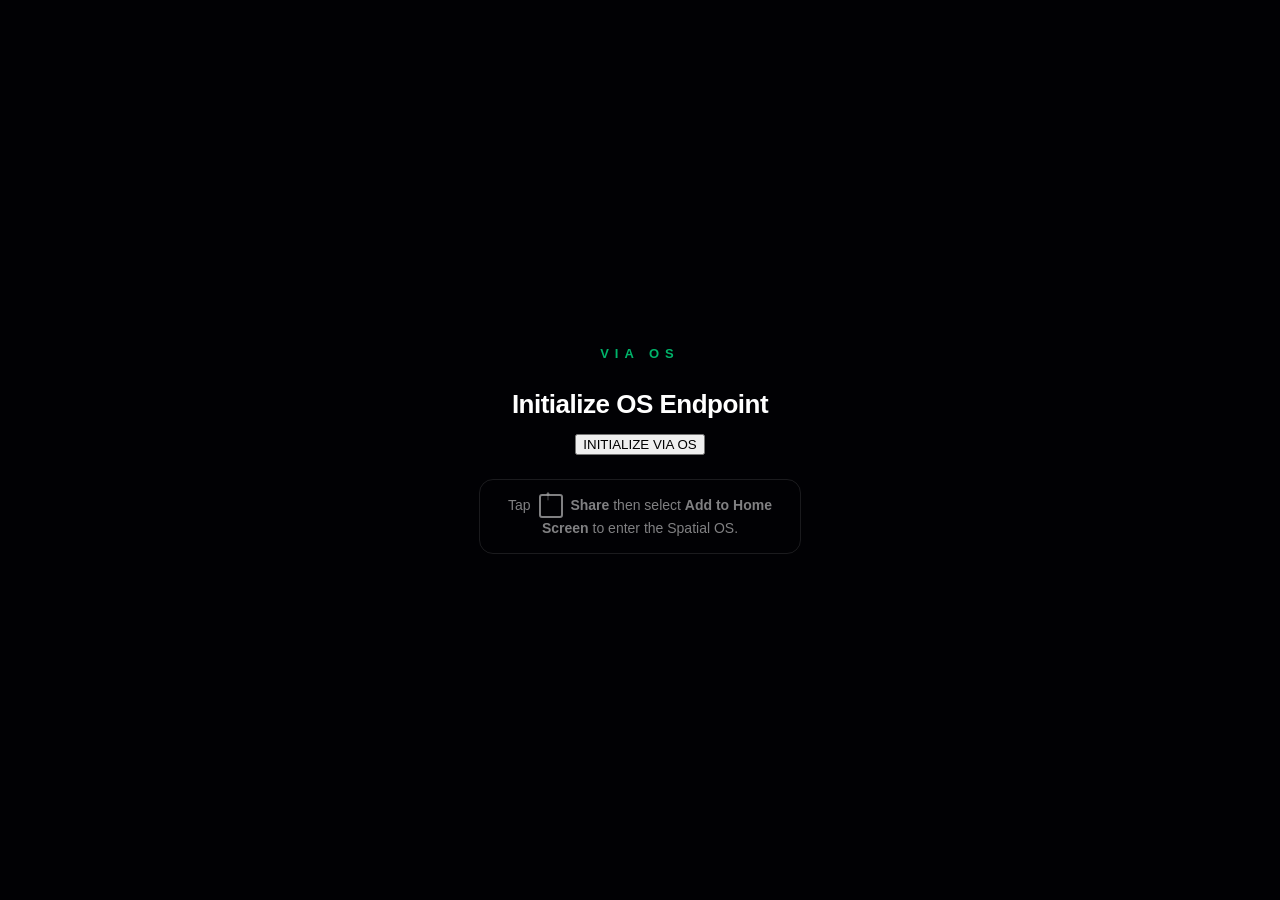
==== index.html @ c7b84093 "feat: Implement Glyph Launcher App Registry and deep linking" ====
<!DOCTYPE html>
<html lang="en">
<head>
  <meta charset="UTF-8">
  <meta name="viewport" content="width=device-width, initial-scale=1.0, maximum-scale=1.0, user-scalable=no, viewport-fit=cover">
  <title>VIA Spatial OS</title>

  <!-- PWA MANIFEST -->
  <link rel="manifest" href="manifest.json">

  <!-- iOS PWA -->
  <meta name="apple-mobile-web-app-capable" content="yes">
  <meta name="apple-mobile-web-app-status-bar-style" content="black-translucent">
  <meta name="theme-color" content="#020205">

  <link rel="stylesheet" href="css/os-core.css">

  <style>
    /* ── Install Trap — inline to guarantee immediate render ── */
    #install-trap {
      position: fixed;
      top: 0; left: 0;
      width: 100vw; height: 100vh;
      background: rgba(2, 2, 5, 0.92);
      backdrop-filter: blur(20px);
      -webkit-backdrop-filter: blur(20px);
      z-index: 99999;
      display: flex;
      flex-direction: column;
      align-items: center;
      justify-content: center;
      color: #fff;
      font-family: -apple-system, BlinkMacSystemFont, "Segoe UI", Roboto, Helvetica, Arial, sans-serif;
      text-align: center;
      padding: 40px;
      box-sizing: border-box;
    }

    #install-trap .trap-logo {
      font-size: 13px;
      font-weight: 700;
      letter-spacing: 6px;
      color: rgba(0, 255, 150, 0.7);
      margin-bottom: 28px;
      text-transform: uppercase;
    }

    #install-trap h1 {
      font-size: 26px;
      font-weight: 700;
      margin: 0 0 14px;
      letter-spacing: -0.5px;
    }

    #install-trap p {
      font-size: 15px;
      color: #a0a8b8;
      line-height: 1.6;
      max-width: 300px;
      margin: 0;
    }

    #install-trap .ios-hint {
      margin-top: 24px;
      padding: 14px 20px;
      border: 1px solid rgba(255,255,255,0.1);
      border-radius: 14px;
      font-size: 14px;
      color: rgba(255,255,255,0.5);
      max-width: 280px;
      line-height: 1.5;
    }

    .icon-share {
      display: inline-block;
      width: 20px; height: 20px;
      border: 2px solid currentColor;
      border-radius: 3px;
      position: relative;
      margin: 0 4px;
      vertical-align: middle;
    }
    .icon-share::after {
      content: '↑';
      position: absolute;
      top: -11px; left: 4px;
      font-size: 14px;
      font-weight: bold;
    }
  </style>
</head>
<body>

  <!-- ══════════════════════════════════════════════════════
       INSTALL TRAP — blocks non-installed browser sessions
       ══════════════════════════════════════════════════════ -->
  <div id="install-trap">
    <div class="trap-logo">VIA OS</div>
    <h1>Initialize OS Endpoint</h1>

    <!-- PHASE 1: Android Native Install CTA (shown by install-manager.js) -->
    <button id="btn-install-os" class="btn-glitch">INITIALIZE VIA OS</button>

    <!-- iOS fallback instructions -->
    <div class="ios-hint">
      Tap <span class="icon-share"></span> <strong>Share</strong> then select
      <strong>Add to Home Screen</strong> to enter the Spatial OS.
    </div>
  </div>

  <script>
    // Verify Standalone Execution — remove trap if already installed
    (function checkStandalone() {
      const isStandalone =
        window.matchMedia('(display-mode: standalone)').matches ||
        window.navigator.standalone ||
        document.referrer.includes('android-app://');

      const trap = document.getElementById('install-trap');
      if (isStandalone) {
        trap.remove();
      }

      window.matchMedia('(display-mode: standalone)').addListener(() => {
        if (window.matchMedia('(display-mode: standalone)').matches) {
          const t = document.getElementById('install-trap');
          if (t) t.remove();
        }
      });
    })();
  </script>

  <!-- ══════════════════════════════════════════════════════
       HUD — Room Name Panel (top center)
       ══════════════════════════════════════════════════════ -->
  <div id="hud-room-name-panel">
    <div id="hud-room-name">Main Room</div>
    <div id="hud-room-desc">The main nexus of all operations.</div>
  </div>

  <!-- ══════════════════════════════════════════════════════
       HUD — Conclude Session (top right)
       ══════════════════════════════════════════════════════ -->
  <button id="btn-conclude-session" class="btn-glitch" title="Compile mission into PDF souvenir">Conclude Mission</button>

  <!-- ══════════════════════════════════════════════════════
       SPATIAL MATRIX — 3D Canvas
       Rooms are prodecurally generated via ProceduralRoomEngine
       ══════════════════════════════════════════════════════ -->
  <div id="viewport-window">
    <div id="spatial-canvas">
      <!-- Nodes injected dynamically by ensureNodeExists() -->
    </div>
  </div>

  <!-- ══════════════════════════════════════════════════════
       HUD — Holographic Minimap + Depth Label
       ══════════════════════════════════════════════════════ -->
  <div id="os-minimap" class="hud-glass"></div>
  <div id="hud-depth-label">Surface</div>

  <!-- ══════════════════════════════════════════════════════
       Access Nodes injected via ProceduralRoomEngine
       ══════════════════════════════════════════════════════ -->

  <!-- ══════════════════════════════════════════════════════
       PDF Render Zone — hidden until session compilation
       ══════════════════════════════════════════════════════ -->
  <div id="pdf-render-zone"></div>

  <!-- ══════════════════════════════════════════════════════
       GLYPH LAUNCHER NATIVE HOOKS
       ══════════════════════════════════════════════════════ -->
  <input type="file" id="native-file-picker" multiple style="display:none;" />

  <!-- ══════════════════════════════════════════════════════
       SCRIPTS
       ══════════════════════════════════════════════════════ -->
  <script src="scripts/install-manager.js"></script>
  <script src="scripts/app-registry.js"></script>
  <script src="scripts/spatial-engine.js"></script>
  <script src="scripts/session-compiler.js"></script>

</body>
</html>
---- css/os-core.css ----
/* css/os-core.css — VIA Spatial OS v2 */

/* ════════════════════════════════════════════════════════════
   BASE
   ════════════════════════════════════════════════════════════ */
body {
  margin: 0;
  overflow: hidden;
  background: #020205;
  color: white;
  font-family: -apple-system, BlinkMacSystemFont, "Segoe UI", Roboto, sans-serif;
  user-select: none;
  -webkit-user-select: none;
  -webkit-touch-callout: none;
  touch-action: none;
}

/* ════════════════════════════════════════════════════════════
   VIEWPORT & CANVAS
   ════════════════════════════════════════════════════════════ */
#viewport-window {
  width: 100vw;
  height: 100vh;
  position: absolute;
  top: 0;
  left: 0;
  overflow: hidden;
  background: #020205;
}

#spatial-canvas {
  width: 300vw;
  height: 300vh;
  position: absolute;
  top: 0;
  left: 0;
  transform: translate3d(-100vw, -100vh, 0) scale(1);
  transform-origin: 33.33% 33.33%; /* keep viewport center as scale origin */
  /* X/Y axis: snappy slide — cubic-bezier gives a weighted, physical feel */
  transition: transform 0.4s cubic-bezier(0.25, 1, 0.5, 1);
  will-change: transform;
}

/* Z-axis transitions override — slower, more dramatic scale curve
   Applied temporarily by JS triggerZTransition() */
#spatial-canvas.z-transition-descend {
  transition: transform 0.65s cubic-bezier(0.16, 1, 0.3, 1);
}
#spatial-canvas.z-transition-ascend {
  transition: transform 0.65s cubic-bezier(0.4, 0, 0.6, 1);
}

/* ════════════════════════════════════════════════════════════
   OS NODES
   ════════════════════════════════════════════════════════════ */
.os-node {
  width: 100vw;
  height: 100vh;
  position: absolute;
  display: flex;
  align-items: center;
  justify-content: center;
  flex-direction: column;
}

.os-node h2 {
  font-weight: 500;
  letter-spacing: -0.4px;
  color: #e8eaef;
  font-size: 26px;
  background: rgba(255, 255, 255, 0.05);
  padding: 16px 32px;
  border-radius: 100px;
  backdrop-filter: blur(8px);
  -webkit-backdrop-filter: blur(8px);
  box-shadow: 0 4px 24px rgba(0, 0, 0, 0.5);
/* Nodes are injected and positioned dynamically via inline styles by SpatialMatrix */

/* ════════════════════════════════════════════════════════════
   HUD — ROOM NAME PANEL (top center)
   ════════════════════════════════════════════════════════════ */
#hud-room-name-panel {
  position: fixed;
  top: 20px;
  left: 50%;
  transform: translateX(-50%);
  text-align: center;
  z-index: 1000;
  pointer-events: none;
  white-space: nowrap;
}

#hud-room-name {
  font-size: 17px;
  font-weight: 600;
  color: rgba(255, 255, 255, 0.95);
  letter-spacing: -0.3px;
  text-shadow: 0 2px 14px rgba(0, 0, 0, 0.9);
}

#hud-room-desc {
  font-size: 12px;
  color: rgba(255, 255, 255, 0.4);
  margin-top: 4px;
  letter-spacing: 0.1px;
}

/* ════════════════════════════════════════════════════════════
   HUD — HOLOGRAPHIC MINIMAP (bottom center)
   ════════════════════════════════════════════════════════════ */
#os-minimap {
  position: fixed;
  bottom: 32px;
  left: 50%;
  transform: translateX(-50%);
  width: 120px;
  height: 120px;
  display: grid;
  grid-template-columns: repeat(3, 1fr);
  grid-template-rows: repeat(3, 1fr);
  gap: 8px;
  padding: 12px;
  background: rgba(2, 2, 5, 0.6);
  backdrop-filter: blur(12px);
  -webkit-backdrop-filter: blur(12px);
  border: 1px solid rgba(255, 255, 255, 0.1);
  border-radius: 16px;
  z-index: 1000;
}

.hud-dot {
  width: 4px;
  height: 4px;
  background: rgba(255, 255, 255, 0.4);
  border-radius: 50%;
  transition: all 0.3s cubic-bezier(0.25, 1, 0.5, 1);
  place-self: center;
}

.hud-dot.active {
  width: 8px;
  height: 8px;
  background: rgba(255, 255, 255, 0.95);
  box-shadow: 0 0 8px rgba(0, 255, 100, 0.8);
}

/* Depth label below minimap */
#hud-depth-label {
  position: fixed;
  bottom: 14px;
  left: 50%;
  transform: translateX(-50%);
  font-size: 10px;
  font-weight: 600;
  letter-spacing: 1.5px;
  text-transform: uppercase;
  color: rgba(255, 255, 255, 0.4);
  z-index: 1001;
  transition: color 0.3s ease;
  pointer-events: none;
}

/* ════════════════════════════════════════════════════════════
   HUD — Z-AXIS ELEVATOR BUTTONS (right side)
   ════════════════════════════════════════════════════════════ */
#hud-elevator {
  position: fixed;
  right: 16px;
  top: 50%;
  transform: translateY(-50%);
  display: flex;
  flex-direction: column;
  gap: 10px;
  z-index: 1000;
}

/* ════════════════════════════════════════════════════════════
   HUD — CONCLUDE (top right)
   ════════════════════════════════════════════════════════════ */
#btn-conclude-mission {
  position: fixed;
  top: 20px;
  right: 16px;
  background: rgba(255, 90, 70, 0.12);
  border: 1px solid rgba(255, 90, 70, 0.4);
  color: rgba(255, 110, 90, 1);
  font-family: inherit;
  font-size: 11px;
  font-weight: 700;
  letter-spacing: 0.5px;
  padding: 9px 16px;
  border-radius: 100px;
  cursor: pointer;
  backdrop-filter: blur(10px);
  -webkit-backdrop-filter: blur(10px);
  z-index: 1000;
  transition: background 0.2s ease, transform 0.1s ease;
  text-transform: uppercase;
  -webkit-tap-highlight-color: transparent;
}

#btn-conclude-mission:hover {
  background: rgba(255, 90, 70, 0.22);
  box-shadow: 0 0 20px rgba(255, 90, 70, 0.3);
}

#btn-conclude-mission:active {
  transform: scale(0.95);
}

/* ════════════════════════════════════════════════════════════
   INSTALL CTA — .btn-glitch (inside install trap)
   ════════════════════════════════════════════════════════════ */
.btn-glitch {
  display: none; /* shown by install-manager.js on beforeinstallprompt */
  align-items: center;
  justify-content: center;
  margin-top: 8px;
  margin-bottom: 8px;
  padding: 18px 40px;
  background: rgba(0, 255, 150, 0.08);
  border: 1px solid rgba(0, 255, 150, 0.5);
  color: #00ff96;
  font-family: inherit;
  font-size: 15px;
  font-weight: 800;
  letter-spacing: 3px;
  border-radius: 100px;
  cursor: pointer;
  text-transform: uppercase;
  box-shadow: 0 0 24px rgba(0, 255, 150, 0.2);
  animation: glitch-idle 4s infinite;
  -webkit-tap-highlight-color: transparent;
  transition: background 0.2s ease, transform 0.1s ease;
}

.btn-glitch:active {
  transform: scale(0.97);
  background: rgba(0, 255, 150, 0.18);
}

@keyframes glitch-idle {
  0%, 88%, 100% {
    box-shadow: 0 0 24px rgba(0, 255, 150, 0.25);
    text-shadow: none;
  }
  90% {
    text-shadow: -2px 0 #ff00ea, 2px 0 #00eaff;
    box-shadow: 0 0 36px rgba(0, 255, 150, 0.55);
  }
  92% {
    text-shadow: 2px 0 #ff00ea, -2px 0 #00eaff;
  }
  94% {
    text-shadow: -1px 0 #00eaff;
  }
  96% {
    text-shadow: none;
    box-shadow: 0 0 24px rgba(0, 255, 150, 0.25);
  }
}

/* ════════════════════════════════════════════════════════════
   PDF RENDER ZONE
   Hidden overlay; shown during window.print() call.
   ════════════════════════════════════════════════════════════ */
#pdf-render-zone {
  display: none;
  position: fixed;
  top: 0; left: 0;
  width: 100vw;
  height: 100vh;
  background: #020205; /* Cyberpunk Mission Report */
  color: #ffffff;
  z-index: 999999;
  overflow-y: auto;
  -webkit-overflow-scrolling: touch;
  padding: 60px 40px;
  box-sizing: border-box;
  font-family: 'JetBrains Mono', 'Sora', monospace;
}

.pdf-page {
  max-width: 700px;
  margin: 0 auto;
}

.pdf-logo {
  font-family: -apple-system, BlinkMacSystemFont, "Segoe UI", Roboto, sans-serif;
  font-size: 30px;
  font-weight: 900;
  letter-spacing: 10px;
  color: #111;
  margin-bottom: 10px;
}

.pdf-page h1 {
  font-size: 30px;
  font-weight: 700;
  margin: 0 0 8px;
  color: #111;
  font-family: -apple-system, BlinkMacSystemFont, "Segoe UI", Roboto, sans-serif;
}

.pdf-date {
  font-size: 14px;
  color: #666;
  margin: 0 0 24px;
  font-family: -apple-system, BlinkMacSystemFont, "Segoe UI", Roboto, sans-serif;
}

.pdf-page hr {
  border: none;
  border-top: 2px solid #111;
  margin: 24px 0;
}

.pdf-body h2 {
  font-size: 20px;
  margin: 0 0 6px;
  color: #222;
  font-family: -apple-system, BlinkMacSystemFont, "Segoe UI", Roboto, sans-serif;
}

.pdf-subtitle {
  font-size: 14px;
  color: #666;
  margin: 0 0 20px;
  font-family: -apple-system, BlinkMacSystemFont, "Segoe UI", Roboto, sans-serif;
}

.traversal-log {
  list-style: none;
  padding: 0;
  margin: 0;
}

.traversal-log li {
  display: flex;
  align-items: baseline;
  gap: 10px;
  padding: 10px 0;
  border-bottom: 1px solid #eeeeee;
  font-size: 15px;
  color: #333;
  font-family: -apple-system, BlinkMacSystemFont, "Segoe UI", Roboto, sans-serif;
}

.log-index {
  font-size: 11px;
  color: #aaa;
  font-weight: 600;
  min-width: 22px;
  font-variant-numeric: tabular-nums;
}

.log-time {
  color: #999;
  font-size: 13px;
}

.pdf-footer {
  margin-top: 48px;
  padding-top: 20px;
  border-top: 1px solid #ddd;
  font-size: 12px;
  color: #aaa;
  font-family: -apple-system, BlinkMacSystemFont, "Segoe UI", Roboto, sans-serif;
  line-height: 1.8;
}

/* ════════════════════════════════════════════════════════════
   PRINT MEDIA — High Contrast Souvenir Mode
   ════════════════════════════════════════════════════════════ */
@media print {
  body * { display: none !important; }

  #pdf-render-zone {
    display: block !important;
    position: static !important;
    width: 100% !important;
    height: 100% !important;
    overflow: visible !important;
    padding: 40px !important;
    background: white !important;
    color: black !important;
    -webkit-print-color-adjust: exact;
    print-color-adjust: exact;
  }

  .pdf-page {
    max-width: 100%;
    background: white;
  }

  .traversal-log li {
    page-break-inside: avoid;
    border-color: rgba(255,255,255,0.1);
    color: #ffffff !important;
  }

  .pdf-logo, .pdf-page h1 { color: #00ff96 !important; }
  .pdf-date, .pdf-subtitle { color: rgba(255,255,255,0.5) !important; }
}
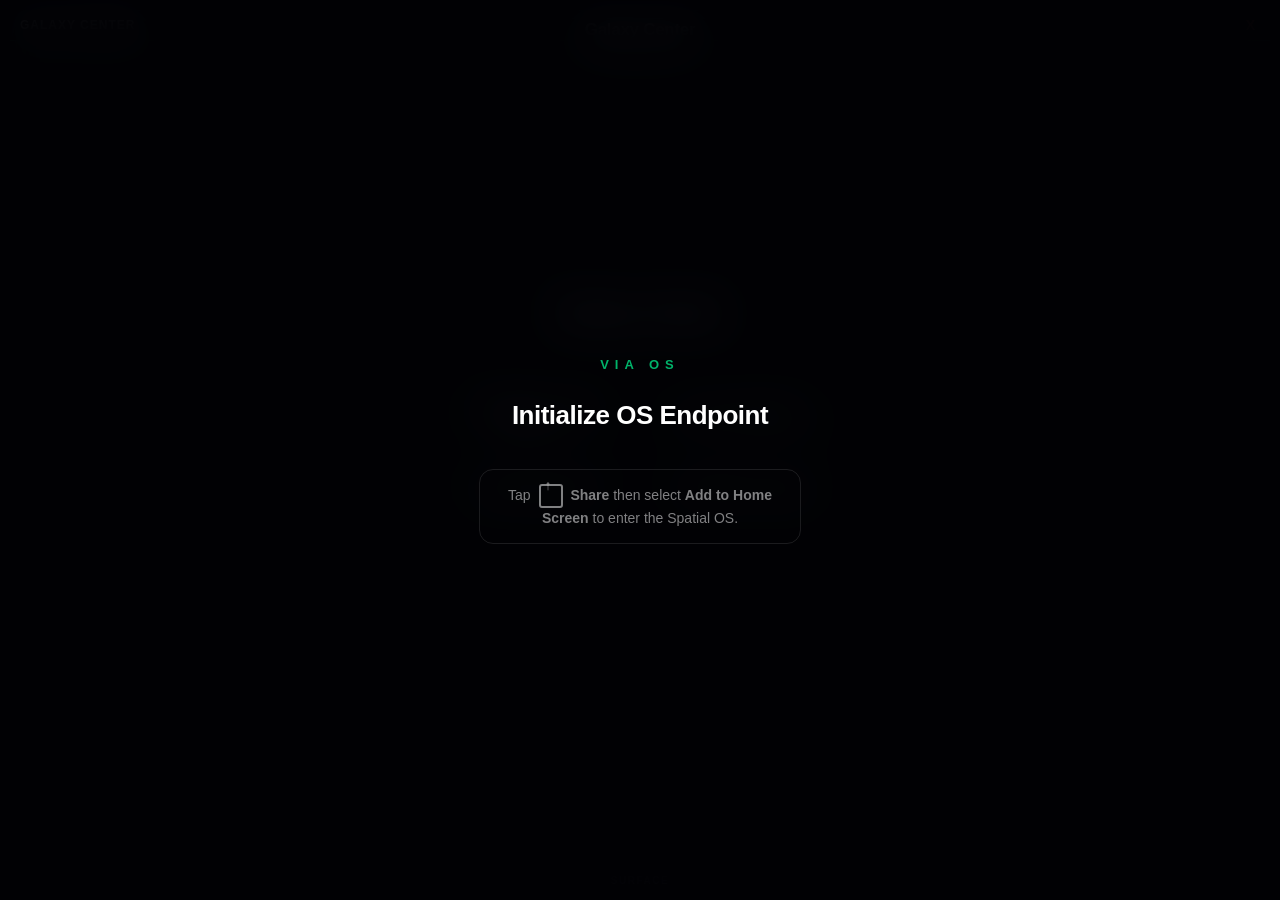
==== commit f060251f: "feat: Evolve OS to Split-Screen Glass Viewport Window Manager" ====
--- a/index.html
+++ b/index.html
@@ -147,10 +147,8 @@
        SPATIAL MATRIX — 3D Canvas
        Rooms are prodecurally generated via ProceduralRoomEngine
        ══════════════════════════════════════════════════════ -->
-  <div id="viewport-window">
-    <div id="spatial-canvas">
-      <!-- Nodes injected dynamically by ensureNodeExists() -->
-    </div>
+  <div id="window-manager" class="window-stack">
+    <!-- Split-screen glass panels injected dynamically -->
   </div>
 
   <!-- ══════════════════════════════════════════════════════
--- a/css/os-core.css
+++ b/css/os-core.css
@@ -16,47 +16,117 @@
 }
 
 /* ════════════════════════════════════════════════════════════
-   VIEWPORT & CANVAS
-   ════════════════════════════════════════════════════════════ */
-#viewport-window {
+   WINDOW MANAGER (Split-Screen)
+   ════════════════════════════════════════════════════════════ */
+.window-stack {
+  display: flex;
+  flex-direction: column;
+  justify-content: flex-end;
+  gap: 10px;
+  height: calc(100vh - 120px);
+  padding: 10px;
+  z-index: 100;
+  position: absolute;
+  top: 0;
+  width: 100%;
+  box-sizing: border-box;
+}
+
+.glass-window {
+  background: rgba(10, 15, 12, 0.7);
+  backdrop-filter: blur(12px);
+  -webkit-backdrop-filter: blur(12px);
+  border: 1px solid var(--matrix-green);
+  border-radius: 16px;
+  overflow: hidden;
+  transition: all 0.3s cubic-bezier(0.25, 1, 0.5, 1);
+  flex: 1;
+  display: flex;
+  flex-direction: column;
+  animation: warp-in-panel 0.4s cubic-bezier(0.19, 1, 0.22, 1);
+}
+
+.window-header {
+  height: 30px;
+  border-bottom: 1px solid rgba(0, 255, 150, 0.2);
+  display: flex;
+  justify-content: space-between;
+  padding: 0 10px;
+  align-items: center;
+  font-size: 12px;
+  background: rgba(0,0,0,0.3);
+}
+
+.header-title {
+  color: var(--matrix-green);
+  font-weight: bold;
+  letter-spacing: 1px;
+}
+
+.header-close-btn {
+  color: rgba(255, 90, 70, 0.8);
+  font-size: 14px;
+  font-weight: bold;
+  cursor: pointer;
+  padding: 0 5px;
+  transition: transform 0.2s, color 0.2s;
+}
+
+.header-close-btn:active, .header-close-btn:hover {
+  color: rgba(255, 90, 70, 1);
+  transform: scale(1.1);
+}
+
+.window-body {
+  flex: 1;
+  display: flex;
+  flex-direction: column;
+  align-items: center;
+  justify-content: center;
+  overflow-y: auto;
+  position: relative;
+}
+
+@keyframes warp-in-panel {
+  0% { transform: scale(0.9); opacity: 0; }
+  100% { transform: scale(1); opacity: 1; }
+}
+
+.warp-transition {
+  will-change: transform, opacity;
+}
+
+.warp-out {
+  transform: scale(0) !important;
+  opacity: 0;
+  transition: all 0.4s cubic-bezier(0.4, 0, 0.2, 1);
+}
+
+.warp-in {
+  transform: scale(1) !important;
+  opacity: 1;
+  text-shadow: 0 0 30px var(--matrix-green);
+  transition: all 0.6s cubic-bezier(0.19, 1, 0.22, 1);
+}
+
+/* Z-axis transitions override — slower, more dramatic scale curve
+   Applied temporarily by JS triggerZTransition() */
+#spatial-canvas.z-transition-descend {
+  transition: transform 0.65s cubic-bezier(0.16, 1, 0.3, 1);
+}
+#spatial-canvas.z-transition-ascend {
+  transition: transform 0.65s cubic-bezier(0.4, 0, 0.6, 1);
+}
+
+/* ════════════════════════════════════════════════════════════
+   OS NODES
+   ════════════════════════════════════════════════════════════ */
+.os-node {
   width: 100vw;
   height: 100vh;
   position: absolute;
   top: 0;
   left: 0;
-  overflow: hidden;
-  background: #020205;
-}
-
-#spatial-canvas {
-  width: 300vw;
-  height: 300vh;
-  position: absolute;
-  top: 0;
-  left: 0;
-  transform: translate3d(-100vw, -100vh, 0) scale(1);
-  transform-origin: 33.33% 33.33%; /* keep viewport center as scale origin */
-  /* X/Y axis: snappy slide — cubic-bezier gives a weighted, physical feel */
-  transition: transform 0.4s cubic-bezier(0.25, 1, 0.5, 1);
-  will-change: transform;
-}
-
-/* Z-axis transitions override — slower, more dramatic scale curve
-   Applied temporarily by JS triggerZTransition() */
-#spatial-canvas.z-transition-descend {
-  transition: transform 0.65s cubic-bezier(0.16, 1, 0.3, 1);
-}
-#spatial-canvas.z-transition-ascend {
-  transition: transform 0.65s cubic-bezier(0.4, 0, 0.6, 1);
-}
-
-/* ════════════════════════════════════════════════════════════
-   OS NODES
-   ════════════════════════════════════════════════════════════ */
-.os-node {
-  width: 100vw;
-  height: 100vh;
-  position: absolute;
   display: flex;
   align-items: center;
   justify-content: center;
@@ -74,6 +144,7 @@
   backdrop-filter: blur(8px);
   -webkit-backdrop-filter: blur(8px);
   box-shadow: 0 4px 24px rgba(0, 0, 0, 0.5);
+}
 /* Nodes are injected and positioned dynamically via inline styles by SpatialMatrix */
 
 /* ════════════════════════════════════════════════════════════
@@ -161,17 +232,41 @@
 }
 
 /* ════════════════════════════════════════════════════════════
-   HUD — Z-AXIS ELEVATOR BUTTONS (right side)
-   ════════════════════════════════════════════════════════════ */
-#hud-elevator {
-  position: fixed;
-  right: 16px;
-  top: 50%;
-  transform: translateY(-50%);
-  display: flex;
-  flex-direction: column;
-  gap: 10px;
-  z-index: 1000;
+   ACCESS NODES (IN-ROOM NAVIGATION)
+   ════════════════════════════════════════════════════════════ */
+.node-grid {
+  display: grid;
+  gap: 16px;
+  grid-template-columns: repeat(auto-fit, minmax(140px, 1fr));
+  padding: 20px;
+  width: 100%;
+  max-width: 400px;
+  margin-top: 20px;
+}
+
+.access-node {
+  background: rgba(4, 10, 6, 0.6);
+  border: 1px solid var(--matrix-green);
+  padding: 16px;
+  color: var(--matrix-green);
+  text-transform: uppercase;
+  font-family: inherit;
+  font-size: 13px;
+  font-weight: 700;
+  letter-spacing: 0.5px;
+  cursor: pointer;
+  transition: all 0.2s ease;
+  backdrop-filter: blur(10px);
+  -webkit-backdrop-filter: blur(10px);
+  border-radius: 8px;
+  box-shadow: 0 0 10px rgba(0, 255, 150, 0.1);
+}
+
+.access-node:active, .access-node:hover {
+  background: var(--matrix-green);
+  color: #000;
+  transform: scale(0.95);
+  box-shadow: 0 0 20px rgba(0, 255, 150, 0.4);
 }
 
 /* ════════════════════════════════════════════════════════════
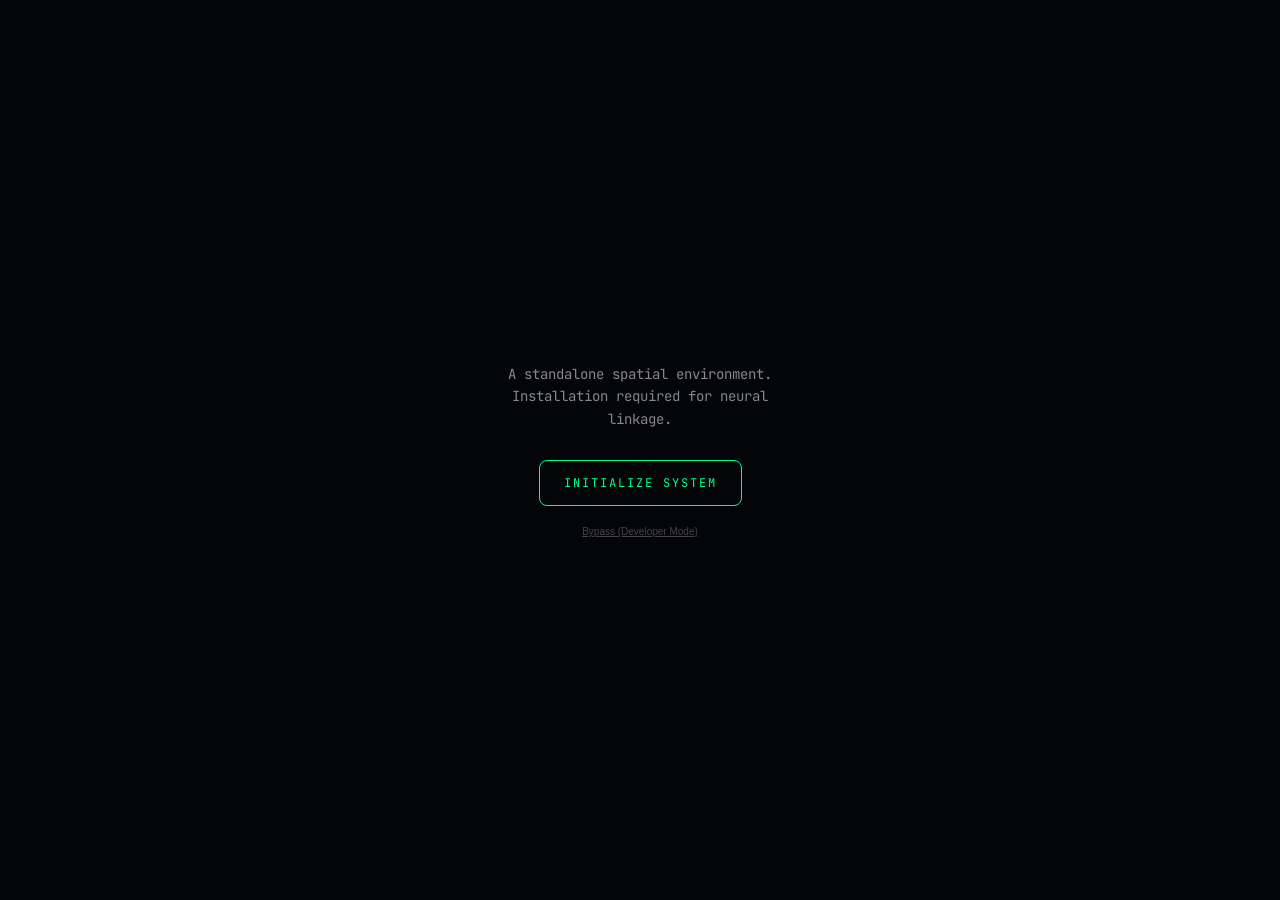
==== commit 55f26780: "Add files via upload" ====
--- a/index.html
+++ b/index.html
@@ -5,179 +5,537 @@
   <meta name="viewport" content="width=device-width, initial-scale=1.0, maximum-scale=1.0, user-scalable=no, viewport-fit=cover">
   <title>VIA Spatial OS</title>
 
-  <!-- PWA MANIFEST -->
-  <link rel="manifest" href="manifest.json">
-
-  <!-- iOS PWA -->
+  <!-- iOS PWA Hooks -->
   <meta name="apple-mobile-web-app-capable" content="yes">
   <meta name="apple-mobile-web-app-status-bar-style" content="black-translucent">
-  <meta name="theme-color" content="#020205">
-
-  <link rel="stylesheet" href="css/os-core.css">
+  <meta name="theme-color" content="#ff671f">
+  
+  <link href="https://fonts.googleapis.com/css2?family=Syne:wght@700;800&family=JetBrains+Mono:wght@400;500&display=swap" rel="stylesheet">
 
   <style>
-    /* ── Install Trap — inline to guarantee immediate render ── */
+    /* =========================================================
+       CORE VARIABLES & RESET
+       ========================================================= */
+    :root {
+      --bg: #030508;
+      --matrix-green: #00ff88;
+      --saffron: #ff671f;
+      --glass-bg: rgba(6, 10, 20, 0.7);
+      --glass-border: rgba(0, 255, 136, 0.2);
+      --font-mono: 'JetBrains Mono', monospace;
+      --font-display: 'Syne', sans-serif;
+    }
+    * { margin: 0; padding: 0; box-sizing: border-box; user-select: none; -webkit-user-select: none; }
+    body { background-color: var(--bg); color: #fff; font-family: var(--font-mono); overflow: hidden; touch-action: none; }
+
+    /* =========================================================
+       DIAGNOSTIC HUD (Hidden by default, triple tap top left)
+       ========================================================= */
+    #os-diagnostics {
+      position: fixed; top: 0; left: 0; width: 100%;
+      background: rgba(0,0,0,0.85); color: var(--matrix-green);
+      font-size: 10px; padding: max(env(safe-area-inset-top), 10px) 10px 10px;
+      z-index: 100000; border-bottom: 1px solid var(--matrix-green);
+      pointer-events: none; display: none;
+    }
+    .diag-log { margin-bottom: 4px; }
+    .diag-time { color: #555; margin-right: 8px; }
+
+    /* =========================================================
+       PWA INSTALL TRAP (Strict enforcement)
+       ========================================================= */
     #install-trap {
+      position: fixed; inset: 0; background: var(--bg); z-index: 99999;
+      display: flex; flex-direction: column; align-items: center; justify-content: center;
+      padding: 40px; text-align: center;
+    }
+    .brand-logo { width: 90px; height: 90px; border-radius: 22px; margin-bottom: 24px; box-shadow: 0 10px 40px rgba(255, 103, 31, 0.3); border: 1px solid rgba(255,255,255,0.1); object-fit: cover; }
+    .trap-logo { font-family: var(--font-display); font-size: 32px; color: var(--saffron); margin-bottom: 20px; letter-spacing: -1px; display: none; /* Hidden in favor of image */ }
+    .trap-text { font-size: 14px; color: #888; margin-bottom: 30px; line-height: 1.6; max-width: 300px; }
+    .btn-install {
+      background: transparent; border: 1px solid var(--matrix-green); color: var(--matrix-green);
+      padding: 14px 24px; font-family: var(--font-mono); font-size: 12px; cursor: pointer;
+      border-radius: 8px; text-transform: uppercase; letter-spacing: 2px;
+    }
+    .btn-bypass { margin-top: 20px; font-size: 10px; color: #444; background: none; border: none; cursor: pointer; text-decoration: underline; }
+
+    /* =========================================================
+       FRACTAL ROOM ENVIRONMENT (Buttonless UI)
+       ========================================================= */
+    #room-environment {
+      position: fixed; inset: 0; display: flex; align-items: center; justify-content: center;
+      z-index: 10; transition: transform 0.4s cubic-bezier(0.22, 1, 0.36, 1), opacity 0.4s;
+    }
+    #room-center { text-align: center; pointer-events: none; display: flex; flex-direction: column; align-items: center; }
+    .core-logo { width: 50px; height: 50px; border-radius: 12px; margin-bottom: 12px; box-shadow: 0 0 20px rgba(255, 103, 31, 0.2); border: 1px solid rgba(255,255,255,0.05); transition: opacity 0.3s; }
+    #room-title { font-family: var(--font-display); font-size: 28px; font-weight: 800; letter-spacing: -1px; margin-bottom: 8px; text-transform: uppercase; }
+    #room-lore { font-size: 11px; color: #666; max-width: 250px; line-height: 1.5; margin: 0 auto; }
+    
+    /* The 8 directional text labels indicating where a swipe goes */
+    .room-node-label {
+      position: absolute; font-size: 10px; color: rgba(255,255,255,0.4);
+      pointer-events: none; text-transform: uppercase; letter-spacing: 1px;
+      transition: color 0.2s; white-space: nowrap;
+    }
+    /* Fixed Positioning around the center */
+    #label-0 { top: 20%; left: 15%; }
+    #label-1 { top: 15%; left: 50%; transform: translateX(-50%); }
+    #label-2 { top: 20%; right: 15%; }
+    #label-3 { top: 40%; left: 10%; }
+    #label-5 { top: 40%; right: 10%; }
+    #label-6 { bottom: 35%; left: 15%; }
+    #label-7 { bottom: 30%; left: 50%; transform: translateX(-50%); }
+    #label-8 { bottom: 35%; right: 15%; }
+
+    /* =========================================================
+       WINDOW MANAGER (Split-Screen Glass Viewports)
+       ========================================================= */
+    #window-manager {
+      position: fixed; inset: 0; 
+      padding: max(env(safe-area-inset-top), 20px) 20px; 
+      /* THUMB ZONE CLEARANCE - Crucial for mobile ergonomics */
+      padding-bottom: calc(env(safe-area-inset-bottom, 20px) + 300px); 
+      display: flex; flex-direction: column; justify-content: flex-end; gap: 12px;
+      z-index: 50; pointer-events: none;
+    }
+    .glass-window {
+      pointer-events: auto; flex: 1; min-height: 0;
+      background: var(--glass-bg); backdrop-filter: blur(16px); -webkit-backdrop-filter: blur(16px);
+      border: 1px solid var(--glass-border); border-radius: 20px;
+      display: flex; flex-direction: column; overflow: hidden;
+      animation: slideUp 0.4s cubic-bezier(0.19, 1, 0.22, 1);
+    }
+    @keyframes slideUp { from { transform: translateY(50px) scale(0.95); opacity: 0; } to { transform: translateY(0) scale(1); opacity: 1; } }
+    .window-header {
+      height: 36px; border-bottom: 1px solid rgba(255,255,255,0.05); display: flex; align-items: center; justify-content: space-between; padding: 0 16px;
+    }
+    .window-title { font-size: 10px; color: var(--matrix-green); font-weight: 700; letter-spacing: 1px; text-transform: uppercase; }
+    .window-close { color: #888; font-size: 14px; cursor: pointer; padding: 4px; }
+    .window-content { flex: 1; width: 100%; border: none; background: #000; }
+
+    /* =========================================================
+       THUMB ZONE MATRIX (The 3x3 Grid)
+       ========================================================= */
+    #os-minimap {
       position: fixed;
-      top: 0; left: 0;
-      width: 100vw; height: 100vh;
-      background: rgba(2, 2, 5, 0.92);
-      backdrop-filter: blur(20px);
-      -webkit-backdrop-filter: blur(20px);
-      z-index: 99999;
-      display: flex;
-      flex-direction: column;
-      align-items: center;
-      justify-content: center;
-      color: #fff;
-      font-family: -apple-system, BlinkMacSystemFont, "Segoe UI", Roboto, Helvetica, Arial, sans-serif;
-      text-align: center;
-      padding: 40px;
-      box-sizing: border-box;
-    }
-
-    #install-trap .trap-logo {
-      font-size: 13px;
-      font-weight: 700;
-      letter-spacing: 6px;
-      color: rgba(0, 255, 150, 0.7);
-      margin-bottom: 28px;
-      text-transform: uppercase;
-    }
-
-    #install-trap h1 {
-      font-size: 26px;
-      font-weight: 700;
-      margin: 0 0 14px;
-      letter-spacing: -0.5px;
-    }
-
-    #install-trap p {
-      font-size: 15px;
-      color: #a0a8b8;
-      line-height: 1.6;
-      max-width: 300px;
-      margin: 0;
-    }
-
-    #install-trap .ios-hint {
-      margin-top: 24px;
-      padding: 14px 20px;
-      border: 1px solid rgba(255,255,255,0.1);
-      border-radius: 14px;
-      font-size: 14px;
-      color: rgba(255,255,255,0.5);
-      max-width: 280px;
-      line-height: 1.5;
-    }
-
-    .icon-share {
-      display: inline-block;
-      width: 20px; height: 20px;
-      border: 2px solid currentColor;
-      border-radius: 3px;
-      position: relative;
-      margin: 0 4px;
-      vertical-align: middle;
-    }
-    .icon-share::after {
-      content: '↑';
-      position: absolute;
-      top: -11px; left: 4px;
-      font-size: 14px;
-      font-weight: bold;
-    }
+      /* Anchored securely above the native swipe bar */
+      bottom: calc(env(safe-area-inset-bottom, 10px) + 20px);
+      left: 50%; transform: translateX(-50%);
+      width: 260px; height: 260px;
+      z-index: 9999;
+      touch-action: none; /* Prevents browser scrolling while drawing */
+    }
+    
+    #grid-svg { position: absolute; inset: 0; width: 100%; height: 100%; pointer-events: none; z-index: 1; }
+    #trace-line { fill: none; stroke: var(--matrix-green); stroke-width: 3px; stroke-linecap: round; stroke-linejoin: round; filter: drop-shadow(0 0 8px rgba(0,255,136,0.5)); transition: stroke 0.2s, filter 0.2s; }
+    
+    #dots-container { position: absolute; inset: 0; display: grid; grid-template-columns: repeat(3, 1fr); grid-template-rows: repeat(3, 1fr); z-index: 2; }
+    .dot-cell { display: flex; align-items: center; justify-content: center; pointer-events: none; }
+    .dot { width: 8px; height: 8px; background: rgba(255,255,255,0.15); border-radius: 50%; transition: all 0.2s; }
+    .dot.active { background: var(--matrix-green); box-shadow: 0 0 12px var(--matrix-green); transform: scale(1.5); }
+    .dot.center-dot { width: 12px; height: 12px; border: 1px solid rgba(255,255,255,0.3); background: transparent; }
+
+    /* =========================================================
+       SIGIL RECOGNITION FLASH (Master Key Visuals)
+       ========================================================= */
+    body.sigil-flash #trace-line { stroke: var(--saffron) !important; filter: drop-shadow(0 0 15px var(--saffron)) !important; }
+    body.sigil-flash .dot.active { background: var(--saffron) !important; box-shadow: 0 0 15px var(--saffron) !important; }
+    body.sigil-flash #room-title { color: var(--saffron); }
+
   </style>
 </head>
 <body>
 
-  <!-- ══════════════════════════════════════════════════════
-       INSTALL TRAP — blocks non-installed browser sessions
-       ══════════════════════════════════════════════════════ -->
+  <!-- DIAGNOSTICS -->
+  <div id="os-diagnostics">
+    <div id="diag-content"></div>
+  </div>
+
+  <!-- PWA INSTALL TRAP -->
   <div id="install-trap">
-    <div class="trap-logo">VIA OS</div>
-    <h1>Initialize OS Endpoint</h1>
-
-    <!-- PHASE 1: Android Native Install CTA (shown by install-manager.js) -->
-    <button id="btn-install-os" class="btn-glitch">INITIALIZE VIA OS</button>
-
-    <!-- iOS fallback instructions -->
-    <div class="ios-hint">
-      Tap <span class="icon-share"></span> <strong>Share</strong> then select
-      <strong>Add to Home Screen</strong> to enter the Spatial OS.
+    <img src="1000221390.jpg" alt="DH OS Logo" class="brand-logo" onerror="this.style.display='none';">
+    <div class="trap-logo">DH OS</div>
+    <div class="trap-text">A standalone spatial environment. Installation required for neural linkage.</div>
+    <button class="btn-install" id="btn-install">Initialize System</button>
+    <button class="btn-bypass" id="btn-bypass">Bypass (Developer Mode)</button>
+  </div>
+
+  <!-- WINDOW MANAGER (Split Screen) -->
+  <div id="window-manager"></div>
+
+  <!-- FRACTAL ROOM ENVIRONMENT -->
+  <div id="room-environment">
+    <!-- Directional Labels for fractal diving -->
+    <div class="room-node-label" id="label-0"></div>
+    <div class="room-node-label" id="label-1"></div>
+    <div class="room-node-label" id="label-2"></div>
+    <div class="room-node-label" id="label-3"></div>
+    <div class="room-node-label" id="label-5"></div>
+    <div class="room-node-label" id="label-6"></div>
+    <div class="room-node-label" id="label-7"></div>
+    <div class="room-node-label" id="label-8"></div>
+    
+    <div id="room-center">
+      <img src="1000221390.jpg" alt="Core Logo" class="core-logo" id="dynamic-core-logo" onerror="this.style.display='none';">
+      <div id="room-title">Galaxy Core</div>
+      <div id="room-lore">Swipe from center to dive into a sector. Tap center to ascend.</div>
     </div>
   </div>
 
+  <!-- THUMB ZONE MATRIX -->
+  <div id="os-minimap">
+    <svg id="grid-svg"><polyline id="trace-line" points=""/></svg>
+    <div id="dots-container">
+      <div class="dot-cell"><div class="dot" id="dot-0"></div></div>
+      <div class="dot-cell"><div class="dot" id="dot-1"></div></div>
+      <div class="dot-cell"><div class="dot" id="dot-2"></div></div>
+      <div class="dot-cell"><div class="dot" id="dot-3"></div></div>
+      <div class="dot-cell"><div class="dot center-dot" id="dot-4"></div></div>
+      <div class="dot-cell"><div class="dot" id="dot-5"></div></div>
+      <div class="dot-cell"><div class="dot" id="dot-6"></div></div>
+      <div class="dot-cell"><div class="dot" id="dot-7"></div></div>
+      <div class="dot-cell"><div class="dot" id="dot-8"></div></div>
+    </div>
+  </div>
+
   <script>
-    // Verify Standalone Execution — remove trap if already installed
-    (function checkStandalone() {
-      const isStandalone =
-        window.matchMedia('(display-mode: standalone)').matches ||
-        window.navigator.standalone ||
-        document.referrer.includes('android-app://');
-
-      const trap = document.getElementById('install-trap');
-      if (isStandalone) {
-        trap.remove();
-      }
-
-      window.matchMedia('(display-mode: standalone)').addListener(() => {
-        if (window.matchMedia('(display-mode: standalone)').matches) {
-          const t = document.getElementById('install-trap');
-          if (t) t.remove();
+    /* =========================================================
+       0. PWA ENFORCEMENT & SERVICE WORKER INJECTION
+       ========================================================= */
+    const swCode = `self.addEventListener('fetch', e => { e.respondWith(fetch(e.request).catch(() => new Response('Offline'))); });`;
+    const blob = new Blob([swCode], {type: 'application/javascript'});
+    if ('serviceWorker' in navigator) navigator.serviceWorker.register(URL.createObjectURL(blob));
+
+    let deferredPrompt;
+    window.addEventListener('beforeinstallprompt', (e) => {
+      e.preventDefault(); deferredPrompt = e;
+    });
+
+    document.getElementById('btn-install').addEventListener('click', async () => {
+      if (deferredPrompt) {
+        deferredPrompt.prompt();
+        const { outcome } = await deferredPrompt.userChoice;
+        if (outcome === 'accepted') document.getElementById('install-trap').remove();
+      } else {
+        alert("PWA install not ready. Use browser menu 'Add to Home Screen'.");
+      }
+    });
+
+    document.getElementById('btn-bypass').addEventListener('click', () => {
+      document.getElementById('install-trap').remove();
+    });
+
+    // Auto-remove trap if already standalone
+    if (window.matchMedia('(display-mode: standalone)').matches || window.navigator.standalone) {
+      document.getElementById('install-trap').remove();
+    }
+
+    /* =========================================================
+       1. DIAGNOSTICS ENGINE
+       ========================================================= */
+    const diagEl = document.getElementById('os-diagnostics');
+    const diagContent = document.getElementById('diag-content');
+    let tapCount = 0;
+
+    // Triple tap top-left corner to toggle diagnostics
+    document.body.addEventListener('touchstart', (e) => {
+      if (e.touches[0].clientX < 60 && e.touches[0].clientY < 60) {
+        tapCount++;
+        if (tapCount === 3) {
+          diagEl.style.display = diagEl.style.display === 'none' ? 'block' : 'none';
+          tapCount = 0;
         }
+        setTimeout(() => tapCount = 0, 1500);
+      }
+    });
+
+    function logDiag(type, msg) {
+      const now = new Date().toLocaleTimeString([], {hour12:false});
+      const entry = document.createElement('div');
+      entry.className = 'diag-log';
+      entry.innerHTML = `<span class="diag-time">[${now}]</span> <strong>[${type}]</strong> ${msg}`;
+      diagContent.prepend(entry);
+      if(diagContent.children.length > 8) diagContent.lastChild.remove();
+      console.log(`[OS] ${type}: ${msg}`);
+    }
+
+    /* =========================================================
+       2. ECOSYSTEM DATA (The ViaDecide Architecture)
+       ========================================================= */
+    const ROOT_GALAXY = {
+      name: "ViaDecide Root",
+      lore: "The central nervous system.",
+      nodes: {
+        0: { id: "logic-academy", name: "Logic Academy", lore: "Mathematical giants.", type: "zone", 
+             tools: [{name: "Thales", id: "thales"}, {name: "Pythagoras", id: "pythagoras"}, {name: "Euclid", id: "euclid"}, {name: "Archimedes", id: "archimedes"}, null, {name: "Aryabhata", id: "aryabhata"}, {name: "Al-Khwarizmi", id: "al-khwarizmi"}] 
+           },
+        1: { id: "creator-studio", name: "Creator Studio", lore: "PromptAlchemy packs.", type: "zone",
+             tools: [{name: "Course Builder", id: "course-builder"}, {name: "Idea Remixer", id: "idea-remixer"}, {name: "Palette Studio", id: "palette-studio"}]
+           },
+        2: { id: "analytics-bay", name: "Analytics Bay", lore: "Business signals.", type: "zone",
+             tools: [{name: "Revenue Forecaster", id: "revenue-forecaster"}, {name: "Meeting Cost", id: "meeting-cost"}, {name: "Code Gen", id: "code-gen"}]
+           },
+        3: { id: "game-arena", name: "Game Arena", lore: "Decisions become battles.", type: "zone",
+             tools: [{name: "HexWars", id: "hexwars"}, {name: "ViaLogic", id: "vialogic"}, {name: "Snake", id: "snake"}, {name: "FreeCell", id: "freecell"}]
+           },
+        5: { id: "mission-control", name: "Mission Control", lore: "Orbital command.", type: "zone",
+             tools: [{name: "Command Center", id: "command-center"}, {name: "Tool Discovery", id: "tool-discovery"}, {name: "Drone UI", id: "drone-ui"}]
+           },
+        6: { id: "decision-core", name: "Decision Core", lore: "The crystalline heart.", type: "zone",
+             tools: [{name: "Matrix", id: "decision-matrix"}, {name: "Scenario Planner", id: "scenario-planner"}, {name: "Output Evaluator", id: "output-evaluator"}]
+           },
+        7: { id: "orchard-engine", name: "Orchard Engine", lore: "A living meritocracy.", type: "zone",
+             tools: [{name: "Player Signup", id: "player-signup"}, {name: "Daily Quests", id: "daily-quests"}, {name: "Yield Engine", id: "yield-engine"}, {name: "Fair Ranking", id: "fair-ranking"}]
+           },
+        8: { id: "mars-outpost", name: "Mars Outpost", lore: "Sol 1. Basaltic Flats.", type: "zone",
+             tools: [{name: "Mars Sim", id: "mars-sim"}, {name: "Wave 1 Sim", id: "wave1-sim"}, {name: "Market Dynamics", id: "market-dynamics"}]
+           }
+      }
+    };
+
+    const AppRegistry = {
+      "0,1,2": "whatsapp://send",
+      "3,4,5": "spotify://",
+      "6,7,8": "vnd.youtube://"
+    };
+
+    // The Saffron Signature: 2-5-8-7-4-5-6-3-6-9 mapped to array indices 0-8
+    const MASTER_KEY_SIGIL = "1,4,7,6,3,4,5,2,5,8";
+
+    /* =========================================================
+       3. FRACTAL NAVIGATOR
+       ========================================================= */
+    let currentZone = null; // null = ROOT
+
+    function renderRoom() {
+      const titleEl = document.getElementById('room-title');
+      const loreEl = document.getElementById('room-lore');
+      const logoEl = document.getElementById('dynamic-core-logo');
+      
+      // Clear labels
+      [0,1,2,3,5,6,7,8].forEach(i => {
+        document.getElementById(`label-${i}`).innerText = "";
       });
-    })();
+
+      if (!currentZone) {
+        titleEl.innerText = ROOT_GALAXY.name;
+        loreEl.innerText = ROOT_GALAXY.lore;
+        logoEl.style.display = 'block'; // Show branding at Root
+        
+        Object.keys(ROOT_GALAXY.nodes).forEach(pos => {
+          document.getElementById(`label-${pos}`).innerText = ROOT_GALAXY.nodes[pos].name;
+        });
+      } else {
+        titleEl.innerText = currentZone.name;
+        loreEl.innerText = currentZone.lore;
+        logoEl.style.display = 'none'; // Hide branding when deep inside a tool zone
+        
+        // Map tools to outer dots
+        if(currentZone.tools) {
+           const mapSlots = [0,1,2,3,5,6,7,8];
+           currentZone.tools.forEach((tool, idx) => {
+             if(tool && mapSlots[idx] !== undefined) {
+               document.getElementById(`label-${mapSlots[idx]}`).innerText = tool.name;
+             }
+           });
+        }
+      }
+    }
+
+    function animateFractalTransition(targetPos, isRecall) {
+      const room = document.getElementById('room-environment');
+      // Define transform origins based on swipe direction
+      const origins = { 0:"top left", 1:"top center", 2:"top right", 3:"center left", 5:"center right", 6:"bottom left", 7:"bottom center", 8:"bottom right" };
+      
+      room.style.transformOrigin = isRecall ? "center center" : (origins[targetPos] || "center");
+      room.style.transform = isRecall ? "scale(0.5)" : "scale(2.5)";
+      room.style.opacity = "0";
+
+      setTimeout(() => {
+        renderRoom();
+        room.style.transition = "none";
+        room.style.transform = isRecall ? "scale(2.5)" : "scale(0.5)";
+        
+        // Force reflow
+        void room.offsetWidth;
+        
+        room.style.transition = "transform 0.4s cubic-bezier(0.22, 1, 0.36, 1), opacity 0.4s";
+        room.style.transform = "scale(1)";
+        room.style.opacity = "1";
+      }, 300);
+    }
+
+    /* =========================================================
+       4. WINDOW MANAGER (Split Screen)
+       ========================================================= */
+    const wm = document.getElementById('window-manager');
+
+    // TOUCH ZONE ISOLATION: Scrolling inside an active iframe/tool must NEVER
+    // bleed through to the 3x3 pattern tracer underneath. stopPropagation on
+    // the manager layer is the single point of containment.
+    document.getElementById('window-manager').addEventListener('touchmove', (e) => {
+      e.stopPropagation();
+    }, { passive: true });
+    
+    function openWindow(title, url) {
+      // Max 2 windows — evict oldest if full
+      if (wm.children.length >= 2) {
+        wm.firstElementChild.remove();
+      }
+      
+      const win = document.createElement('div');
+      win.className = 'glass-window';
+      win.innerHTML = `
+        <div class="window-header">
+          <span class="window-title">${title}</span>
+          <span class="window-close">✕</span>
+        </div>
+        <div class="window-content">
+          <iframe src="${url}" style="width:100%; height:100%; border:none; background:var(--bg);"></iframe>
+        </div>
+      `;
+      
+      win.querySelector('.window-close').addEventListener('click', () => win.remove());
+      wm.appendChild(win);
+    }
+
+    /* =========================================================
+       5. PATTERN TRACER (Allows Overlapping / Continuous Flow)
+       ========================================================= */
+    const minimap = document.getElementById('os-minimap');
+    const svgLine = document.getElementById('trace-line');
+    let path = [];
+    let isTracing = false;
+
+    // Get dot centers for SVG drawing
+    function getDotCenter(idx) {
+      const dot = document.getElementById(`dot-${idx}`);
+      const rect = dot.getBoundingClientRect();
+      const mapRect = minimap.getBoundingClientRect();
+      return { x: rect.left - mapRect.left + rect.width/2, y: rect.top - mapRect.top + rect.height/2 };
+    }
+
+    function drawSVG(touchX, touchY) {
+      let pts = path.map(idx => {
+        let c = getDotCenter(idx);
+        return `${c.x},${c.y}`;
+      });
+      if(isTracing && touchX !== undefined) pts.push(`${touchX},${touchY}`);
+      svgLine.setAttribute('points', pts.join(' '));
+    }
+
+    function handleTouch(e) {
+      const t = e.touches[0];
+      const mapRect = minimap.getBoundingClientRect();
+      const x = t.clientX - mapRect.left;
+      const y = t.clientY - mapRect.top;
+      
+      // Calculate grid cell (3x3)
+      const col = Math.floor((x / mapRect.width) * 3);
+      const row = Math.floor((y / mapRect.height) * 3);
+      
+      if (col >= 0 && col <= 2 && row >= 0 && row <= 2) {
+        const idx = row * 3 + col;
+        // ONLY restriction: don't push the exact same dot twice in a row. Loops are allowed.
+        if (path.length === 0 || path[path.length - 1] !== idx) {
+          path.push(idx);
+          document.getElementById(`dot-${idx}`).classList.add('active');
+          
+          // Haptic feedback if available
+          if(navigator.vibrate) navigator.vibrate(15);
+        }
+      }
+      drawSVG(x, y);
+    }
+
+    minimap.addEventListener('touchstart', e => { e.preventDefault(); isTracing = true; path = []; document.querySelectorAll('.dot').forEach(d => d.classList.remove('active')); handleTouch(e); });
+    minimap.addEventListener('touchmove', e => { e.preventDefault(); if (isTracing) handleTouch(e); });
+    minimap.addEventListener('touchend', e => { e.preventDefault(); isTracing = false; drawSVG(); processPattern(); });
+
+    /* =========================================================
+       6. THE STRICT WATERFALL ROUTING ENGINE
+       ========================================================= */
+    function processPattern() {
+      const seed = path.join(',');
+      if (!seed) return;
+
+      // Reset traces visually after a delay
+      setTimeout(() => {
+        if(!isTracing) {
+           svgLine.setAttribute('points', '');
+           document.querySelectorAll('.dot').forEach(d => d.classList.remove('active'));
+           document.body.classList.remove('sigil-flash');
+        }
+      }, 500);
+
+      // STEP A: THE MASTER KEY SIGIL
+      if (seed === MASTER_KEY_SIGIL) {
+        document.body.classList.add('sigil-flash');
+        logDiag('MASTER_SIGIL', 'Cryptographic signature recognized.');
+        
+        // 300ms theatrical pause before launching Root Console
+        setTimeout(() => {
+          openWindow('Developer Console [CLASSIFIED]', './tools/developer-vault/index.html');
+        }, 300);
+        return;
+      }
+
+      // STEP B: NATIVE DEEP LINKS
+      if (AppRegistry[seed]) {
+        logDiag('DEEP_LINK', `Firing Intent: ${AppRegistry[seed]}`);
+        window.location.href = AppRegistry[seed];
+        return;
+      }
+
+      // STEP C: FRACTAL NAVIGATION (Buttonless Movement)
+      // Forgiving swipe: center-first, any length >= 2. path[1] is the primary directional intent.
+      if (path[0] === 4 && path.length >= 2) {
+        const target = path[1];
+        if (!currentZone) {
+          // Dive into a Macro Zone
+          if (ROOT_GALAXY.nodes[target]) {
+            currentZone = ROOT_GALAXY.nodes[target];
+            logDiag('FRACTAL_NAV', `Diving to Zone: ${currentZone.name}`);
+            animateFractalTransition(target, false);
+          }
+        } else {
+          // Already in a Zone, swipe opens a Tool
+          const mapSlots = [0,1,2,3,-1,5,6,7,8]; // -1 is center
+          const toolIdx = mapSlots.indexOf(target);
+          if(currentZone.tools && currentZone.tools[toolIdx]) {
+             const tool = currentZone.tools[toolIdx];
+             logDiag('TOOL_LAUNCH', `Opening ${tool.name}`);
+             const toolUrl = `./tools/${currentZone.id}/${tool.id}/index.html`;
+             openWindow(tool.name, toolUrl);
+          }
+        }
+        return;
+      }
+
+      // STEP D: FRACTAL RECALL (Zooming Out)
+      // Tap center dot only
+      if (path.length === 1 && path[0] === 4) {
+        if (currentZone) {
+           logDiag('FRACTAL_NAV', 'Ascending to Galaxy Root');
+           currentZone = null;
+           animateFractalTransition(4, true);
+        } else {
+           logDiag('FRACTAL_NAV', 'Already at Root');
+        }
+        return;
+      }
+
+      // STEP E: PROCEDURAL FALLBACK (Uncharted Space)
+      logDiag('PROCEDURAL', `Unknown pattern trace: [${seed}]. Ignored.`);
+      // Optional: Flash red or glitch effect here.
+    }
+
+    // Init display
+    renderRoom();
+    logDiag('SYSTEM', 'VIA OS Boot Sequence Complete. Waiting for input.');
+
   </script>
-
-  <!-- ══════════════════════════════════════════════════════
-       HUD — Room Name Panel (top center)
-       ══════════════════════════════════════════════════════ -->
-  <div id="hud-room-name-panel">
-    <div id="hud-room-name">Main Room</div>
-    <div id="hud-room-desc">The main nexus of all operations.</div>
-  </div>
-
-  <!-- ══════════════════════════════════════════════════════
-       HUD — Conclude Session (top right)
-       ══════════════════════════════════════════════════════ -->
-  <button id="btn-conclude-session" class="btn-glitch" title="Compile mission into PDF souvenir">Conclude Mission</button>
-
-  <!-- ══════════════════════════════════════════════════════
-       SPATIAL MATRIX — 3D Canvas
-       Rooms are prodecurally generated via ProceduralRoomEngine
-       ══════════════════════════════════════════════════════ -->
-  <div id="window-manager" class="window-stack">
-    <!-- Split-screen glass panels injected dynamically -->
-  </div>
-
-  <!-- ══════════════════════════════════════════════════════
-       HUD — Holographic Minimap + Depth Label
-       ══════════════════════════════════════════════════════ -->
-  <div id="os-minimap" class="hud-glass"></div>
-  <div id="hud-depth-label">Surface</div>
-
-  <!-- ══════════════════════════════════════════════════════
-       Access Nodes injected via ProceduralRoomEngine
-       ══════════════════════════════════════════════════════ -->
-
-  <!-- ══════════════════════════════════════════════════════
-       PDF Render Zone — hidden until session compilation
-       ══════════════════════════════════════════════════════ -->
-  <div id="pdf-render-zone"></div>
-
-  <!-- ══════════════════════════════════════════════════════
-       GLYPH LAUNCHER NATIVE HOOKS
-       ══════════════════════════════════════════════════════ -->
-  <input type="file" id="native-file-picker" multiple style="display:none;" />
-
-  <!-- ══════════════════════════════════════════════════════
-       SCRIPTS
-       ══════════════════════════════════════════════════════ -->
-  <script src="scripts/install-manager.js"></script>
-  <script src="scripts/app-registry.js"></script>
-  <script src="scripts/spatial-engine.js"></script>
-  <script src="scripts/session-compiler.js"></script>
-
 </body>
 </html>
+
+
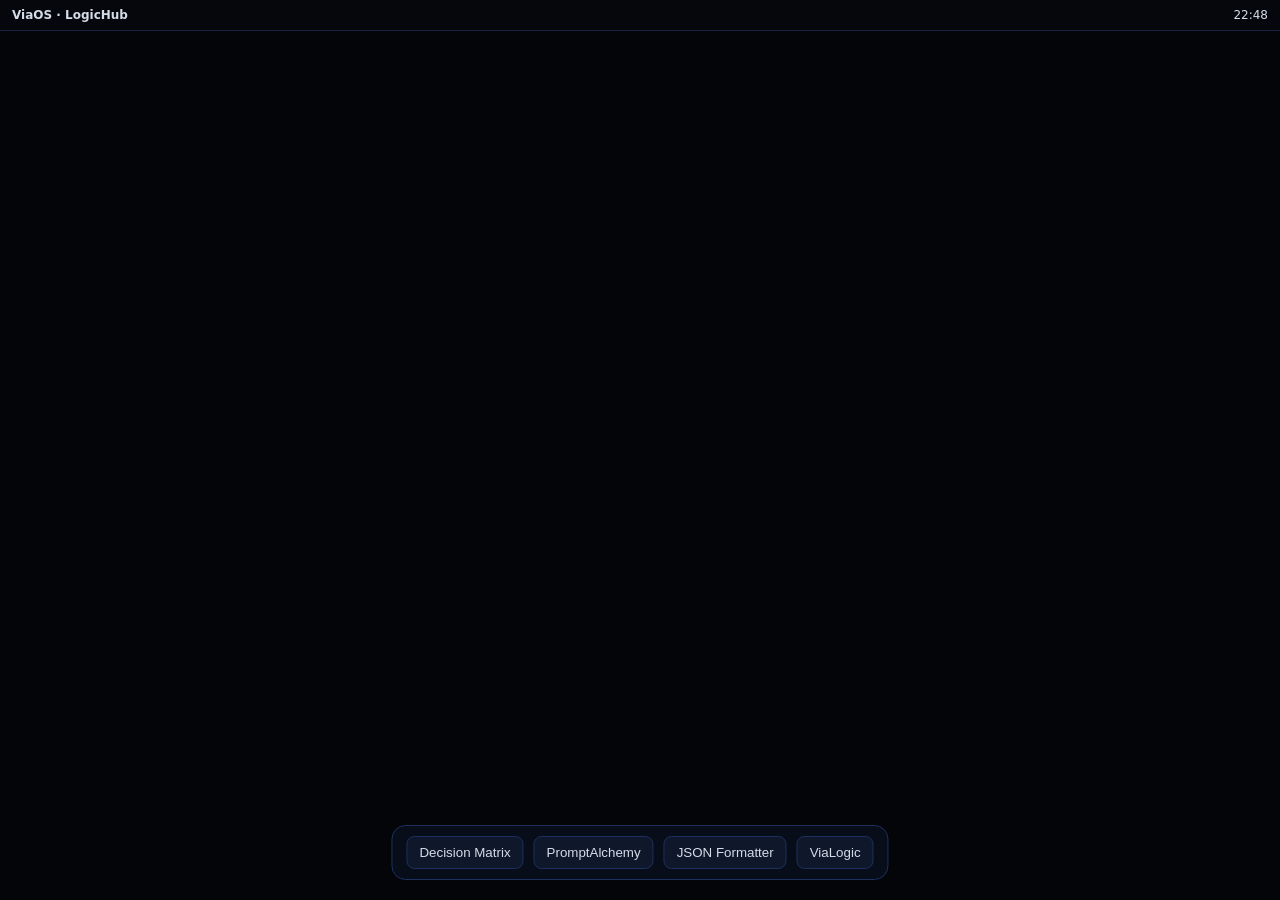
==== commit f471c576: "Update index.html" ====
--- a/index.html
+++ b/index.html
@@ -1,541 +1,203 @@
 <!DOCTYPE html>
 <html lang="en">
 <head>
-  <meta charset="UTF-8">
-  <meta name="viewport" content="width=device-width, initial-scale=1.0, maximum-scale=1.0, user-scalable=no, viewport-fit=cover">
-  <title>VIA Spatial OS</title>
-
-  <!-- iOS PWA Hooks -->
-  <meta name="apple-mobile-web-app-capable" content="yes">
-  <meta name="apple-mobile-web-app-status-bar-style" content="black-translucent">
-  <meta name="theme-color" content="#ff671f">
-  
-  <link href="https://fonts.googleapis.com/css2?family=Syne:wght@700;800&family=JetBrains+Mono:wght@400;500&display=swap" rel="stylesheet">
-
-  <style>
-    /* =========================================================
-       CORE VARIABLES & RESET
-       ========================================================= */
-    :root {
-      --bg: #030508;
-      --matrix-green: #00ff88;
-      --saffron: #ff671f;
-      --glass-bg: rgba(6, 10, 20, 0.7);
-      --glass-border: rgba(0, 255, 136, 0.2);
-      --font-mono: 'JetBrains Mono', monospace;
-      --font-display: 'Syne', sans-serif;
-    }
-    * { margin: 0; padding: 0; box-sizing: border-box; user-select: none; -webkit-user-select: none; }
-    body { background-color: var(--bg); color: #fff; font-family: var(--font-mono); overflow: hidden; touch-action: none; }
-
-    /* =========================================================
-       DIAGNOSTIC HUD (Hidden by default, triple tap top left)
-       ========================================================= */
-    #os-diagnostics {
-      position: fixed; top: 0; left: 0; width: 100%;
-      background: rgba(0,0,0,0.85); color: var(--matrix-green);
-      font-size: 10px; padding: max(env(safe-area-inset-top), 10px) 10px 10px;
-      z-index: 100000; border-bottom: 1px solid var(--matrix-green);
-      pointer-events: none; display: none;
-    }
-    .diag-log { margin-bottom: 4px; }
-    .diag-time { color: #555; margin-right: 8px; }
-
-    /* =========================================================
-       PWA INSTALL TRAP (Strict enforcement)
-       ========================================================= */
-    #install-trap {
-      position: fixed; inset: 0; background: var(--bg); z-index: 99999;
-      display: flex; flex-direction: column; align-items: center; justify-content: center;
-      padding: 40px; text-align: center;
-    }
-    .brand-logo { width: 90px; height: 90px; border-radius: 22px; margin-bottom: 24px; box-shadow: 0 10px 40px rgba(255, 103, 31, 0.3); border: 1px solid rgba(255,255,255,0.1); object-fit: cover; }
-    .trap-logo { font-family: var(--font-display); font-size: 32px; color: var(--saffron); margin-bottom: 20px; letter-spacing: -1px; display: none; /* Hidden in favor of image */ }
-    .trap-text { font-size: 14px; color: #888; margin-bottom: 30px; line-height: 1.6; max-width: 300px; }
-    .btn-install {
-      background: transparent; border: 1px solid var(--matrix-green); color: var(--matrix-green);
-      padding: 14px 24px; font-family: var(--font-mono); font-size: 12px; cursor: pointer;
-      border-radius: 8px; text-transform: uppercase; letter-spacing: 2px;
-    }
-    .btn-bypass { margin-top: 20px; font-size: 10px; color: #444; background: none; border: none; cursor: pointer; text-decoration: underline; }
-
-    /* =========================================================
-       FRACTAL ROOM ENVIRONMENT (Buttonless UI)
-       ========================================================= */
-    #room-environment {
-      position: fixed; inset: 0; display: flex; align-items: center; justify-content: center;
-      z-index: 10; transition: transform 0.4s cubic-bezier(0.22, 1, 0.36, 1), opacity 0.4s;
-    }
-    #room-center { text-align: center; pointer-events: none; display: flex; flex-direction: column; align-items: center; }
-    .core-logo { width: 50px; height: 50px; border-radius: 12px; margin-bottom: 12px; box-shadow: 0 0 20px rgba(255, 103, 31, 0.2); border: 1px solid rgba(255,255,255,0.05); transition: opacity 0.3s; }
-    #room-title { font-family: var(--font-display); font-size: 28px; font-weight: 800; letter-spacing: -1px; margin-bottom: 8px; text-transform: uppercase; }
-    #room-lore { font-size: 11px; color: #666; max-width: 250px; line-height: 1.5; margin: 0 auto; }
-    
-    /* The 8 directional text labels indicating where a swipe goes */
-    .room-node-label {
-      position: absolute; font-size: 10px; color: rgba(255,255,255,0.4);
-      pointer-events: none; text-transform: uppercase; letter-spacing: 1px;
-      transition: color 0.2s; white-space: nowrap;
-    }
-    /* Fixed Positioning around the center */
-    #label-0 { top: 20%; left: 15%; }
-    #label-1 { top: 15%; left: 50%; transform: translateX(-50%); }
-    #label-2 { top: 20%; right: 15%; }
-    #label-3 { top: 40%; left: 10%; }
-    #label-5 { top: 40%; right: 10%; }
-    #label-6 { bottom: 35%; left: 15%; }
-    #label-7 { bottom: 30%; left: 50%; transform: translateX(-50%); }
-    #label-8 { bottom: 35%; right: 15%; }
-
-    /* =========================================================
-       WINDOW MANAGER (Split-Screen Glass Viewports)
-       ========================================================= */
-    #window-manager {
-      position: fixed; inset: 0; 
-      padding: max(env(safe-area-inset-top), 20px) 20px; 
-      /* THUMB ZONE CLEARANCE - Crucial for mobile ergonomics */
-      padding-bottom: calc(env(safe-area-inset-bottom, 20px) + 300px); 
-      display: flex; flex-direction: column; justify-content: flex-end; gap: 12px;
-      z-index: 50; pointer-events: none;
-    }
-    .glass-window {
-      pointer-events: auto; flex: 1; min-height: 0;
-      background: var(--glass-bg); backdrop-filter: blur(16px); -webkit-backdrop-filter: blur(16px);
-      border: 1px solid var(--glass-border); border-radius: 20px;
-      display: flex; flex-direction: column; overflow: hidden;
-      animation: slideUp 0.4s cubic-bezier(0.19, 1, 0.22, 1);
-    }
-    @keyframes slideUp { from { transform: translateY(50px) scale(0.95); opacity: 0; } to { transform: translateY(0) scale(1); opacity: 1; } }
-    .window-header {
-      height: 36px; border-bottom: 1px solid rgba(255,255,255,0.05); display: flex; align-items: center; justify-content: space-between; padding: 0 16px;
-    }
-    .window-title { font-size: 10px; color: var(--matrix-green); font-weight: 700; letter-spacing: 1px; text-transform: uppercase; }
-    .window-close { color: #888; font-size: 14px; cursor: pointer; padding: 4px; }
-    .window-content { flex: 1; width: 100%; border: none; background: #000; }
-
-    /* =========================================================
-       THUMB ZONE MATRIX (The 3x3 Grid)
-       ========================================================= */
-    #os-minimap {
-      position: fixed;
-      /* Anchored securely above the native swipe bar */
-      bottom: calc(env(safe-area-inset-bottom, 10px) + 20px);
-      left: 50%; transform: translateX(-50%);
-      width: 260px; height: 260px;
-      z-index: 9999;
-      touch-action: none; /* Prevents browser scrolling while drawing */
-    }
-    
-    #grid-svg { position: absolute; inset: 0; width: 100%; height: 100%; pointer-events: none; z-index: 1; }
-    #trace-line { fill: none; stroke: var(--matrix-green); stroke-width: 3px; stroke-linecap: round; stroke-linejoin: round; filter: drop-shadow(0 0 8px rgba(0,255,136,0.5)); transition: stroke 0.2s, filter 0.2s; }
-    
-    #dots-container { position: absolute; inset: 0; display: grid; grid-template-columns: repeat(3, 1fr); grid-template-rows: repeat(3, 1fr); z-index: 2; }
-    .dot-cell { display: flex; align-items: center; justify-content: center; pointer-events: none; }
-    .dot { width: 8px; height: 8px; background: rgba(255,255,255,0.15); border-radius: 50%; transition: all 0.2s; }
-    .dot.active { background: var(--matrix-green); box-shadow: 0 0 12px var(--matrix-green); transform: scale(1.5); }
-    .dot.center-dot { width: 12px; height: 12px; border: 1px solid rgba(255,255,255,0.3); background: transparent; }
-
-    /* =========================================================
-       SIGIL RECOGNITION FLASH (Master Key Visuals)
-       ========================================================= */
-    body.sigil-flash #trace-line { stroke: var(--saffron) !important; filter: drop-shadow(0 0 15px var(--saffron)) !important; }
-    body.sigil-flash .dot.active { background: var(--saffron) !important; box-shadow: 0 0 15px var(--saffron) !important; }
-    body.sigil-flash #room-title { color: var(--saffron); }
-
-  </style>
+<meta charset="UTF-8">
+<meta name="viewport" content="width=device-width, initial-scale=1.0">
+
+<title>Via-OS — LogicHub</title>
+
+<style>
+
+body{
+  margin:0;
+  font-family:system-ui;
+  background:#030508;
+  color:#d4dce8;
+  overflow:hidden;
+}
+
+/* desktop */
+
+#desktop{
+  position:absolute;
+  inset:0;
+}
+
+/* launcher */
+
+#launcher{
+  position:fixed;
+  bottom:20px;
+  left:50%;
+  transform:translateX(-50%);
+  display:flex;
+  gap:10px;
+  padding:10px 14px;
+  background:#080d1a;
+  border:1px solid #1e3060;
+  border-radius:14px;
+}
+
+.launcher-btn{
+  background:#0f172a;
+  border:1px solid #1e3060;
+  color:#d4dce8;
+  padding:8px 12px;
+  border-radius:8px;
+  cursor:pointer;
+}
+
+.launcher-btn:hover{
+  background:#111827;
+}
+
+/* window manager container */
+
+#window-manager{
+  position:absolute;
+  inset:0;
+  pointer-events:none;
+}
+
+.os-window{
+  position:absolute;
+  width:640px;
+  height:420px;
+  background:#0b0f18;
+  border:1px solid #1e2a40;
+  border-radius:8px;
+  pointer-events:auto;
+  box-shadow:0 10px 40px rgba(0,0,0,0.6);
+}
+
+.window-header{
+  background:#111827;
+  height:30px;
+  display:flex;
+  justify-content:space-between;
+  align-items:center;
+  padding:0 10px;
+  font-size:13px;
+  cursor:move;
+}
+
+.window-frame{
+  width:100%;
+  height:calc(100% - 30px);
+  border:none;
+}
+
+/* status bar */
+
+#status{
+  position:fixed;
+  top:0;
+  left:0;
+  right:0;
+  height:30px;
+  display:flex;
+  align-items:center;
+  justify-content:space-between;
+  padding:0 12px;
+  background:#05070c;
+  border-bottom:1px solid #152240;
+  font-size:12px;
+}
+
+#brand{
+  font-weight:700;
+}
+
+</style>
 </head>
+
 <body>
 
-  <!-- DIAGNOSTICS -->
-  <div id="os-diagnostics">
-    <div id="diag-content"></div>
-  </div>
-
-  <!-- PWA INSTALL TRAP -->
-  <div id="install-trap">
-    <img src="1000221390.jpg" alt="DH OS Logo" class="brand-logo" onerror="this.style.display='none';">
-    <div class="trap-logo">DH OS</div>
-    <div class="trap-text">A standalone spatial environment. Installation required for neural linkage.</div>
-    <button class="btn-install" id="btn-install">Initialize System</button>
-    <button class="btn-bypass" id="btn-bypass">Bypass (Developer Mode)</button>
-  </div>
-
-  <!-- WINDOW MANAGER (Split Screen) -->
-  <div id="window-manager"></div>
-
-  <!-- FRACTAL ROOM ENVIRONMENT -->
-  <div id="room-environment">
-    <!-- Directional Labels for fractal diving -->
-    <div class="room-node-label" id="label-0"></div>
-    <div class="room-node-label" id="label-1"></div>
-    <div class="room-node-label" id="label-2"></div>
-    <div class="room-node-label" id="label-3"></div>
-    <div class="room-node-label" id="label-5"></div>
-    <div class="room-node-label" id="label-6"></div>
-    <div class="room-node-label" id="label-7"></div>
-    <div class="room-node-label" id="label-8"></div>
-    
-    <div id="room-center">
-      <img src="1000221390.jpg" alt="Core Logo" class="core-logo" id="dynamic-core-logo" onerror="this.style.display='none';">
-      <div id="room-title">Galaxy Core</div>
-      <div id="room-lore">Swipe from center to dive into a sector. Tap center to ascend.</div>
-    </div>
-  </div>
-
-  <!-- THUMB ZONE MATRIX -->
-  <div id="os-minimap">
-    <svg id="grid-svg"><polyline id="trace-line" points=""/></svg>
-    <div id="dots-container">
-      <div class="dot-cell"><div class="dot" id="dot-0"></div></div>
-      <div class="dot-cell"><div class="dot" id="dot-1"></div></div>
-      <div class="dot-cell"><div class="dot" id="dot-2"></div></div>
-      <div class="dot-cell"><div class="dot" id="dot-3"></div></div>
-      <div class="dot-cell"><div class="dot center-dot" id="dot-4"></div></div>
-      <div class="dot-cell"><div class="dot" id="dot-5"></div></div>
-      <div class="dot-cell"><div class="dot" id="dot-6"></div></div>
-      <div class="dot-cell"><div class="dot" id="dot-7"></div></div>
-      <div class="dot-cell"><div class="dot" id="dot-8"></div></div>
-    </div>
-  </div>
-
-  <script>
-    /* =========================================================
-       0. PWA ENFORCEMENT & SERVICE WORKER INJECTION
-       ========================================================= */
-    const swCode = `self.addEventListener('fetch', e => { e.respondWith(fetch(e.request).catch(() => new Response('Offline'))); });`;
-    const blob = new Blob([swCode], {type: 'application/javascript'});
-    if ('serviceWorker' in navigator) navigator.serviceWorker.register(URL.createObjectURL(blob));
-
-    let deferredPrompt;
-    window.addEventListener('beforeinstallprompt', (e) => {
-      e.preventDefault(); deferredPrompt = e;
-    });
-
-    document.getElementById('btn-install').addEventListener('click', async () => {
-      if (deferredPrompt) {
-        deferredPrompt.prompt();
-        const { outcome } = await deferredPrompt.userChoice;
-        if (outcome === 'accepted') document.getElementById('install-trap').remove();
-      } else {
-        alert("PWA install not ready. Use browser menu 'Add to Home Screen'.");
-      }
-    });
-
-    document.getElementById('btn-bypass').addEventListener('click', () => {
-      document.getElementById('install-trap').remove();
-    });
-
-    // Auto-remove trap if already standalone
-    if (window.matchMedia('(display-mode: standalone)').matches || window.navigator.standalone) {
-      document.getElementById('install-trap').remove();
-    }
-
-    /* =========================================================
-       1. DIAGNOSTICS ENGINE
-       ========================================================= */
-    const diagEl = document.getElementById('os-diagnostics');
-    const diagContent = document.getElementById('diag-content');
-    let tapCount = 0;
-
-    // Triple tap top-left corner to toggle diagnostics
-    document.body.addEventListener('touchstart', (e) => {
-      if (e.touches[0].clientX < 60 && e.touches[0].clientY < 60) {
-        tapCount++;
-        if (tapCount === 3) {
-          diagEl.style.display = diagEl.style.display === 'none' ? 'block' : 'none';
-          tapCount = 0;
-        }
-        setTimeout(() => tapCount = 0, 1500);
-      }
-    });
-
-    function logDiag(type, msg) {
-      const now = new Date().toLocaleTimeString([], {hour12:false});
-      const entry = document.createElement('div');
-      entry.className = 'diag-log';
-      entry.innerHTML = `<span class="diag-time">[${now}]</span> <strong>[${type}]</strong> ${msg}`;
-      diagContent.prepend(entry);
-      if(diagContent.children.length > 8) diagContent.lastChild.remove();
-      console.log(`[OS] ${type}: ${msg}`);
-    }
-
-    /* =========================================================
-       2. ECOSYSTEM DATA (The ViaDecide Architecture)
-       ========================================================= */
-    const ROOT_GALAXY = {
-      name: "ViaDecide Root",
-      lore: "The central nervous system.",
-      nodes: {
-        0: { id: "logic-academy", name: "Logic Academy", lore: "Mathematical giants.", type: "zone", 
-             tools: [{name: "Thales", id: "thales"}, {name: "Pythagoras", id: "pythagoras"}, {name: "Euclid", id: "euclid"}, {name: "Archimedes", id: "archimedes"}, null, {name: "Aryabhata", id: "aryabhata"}, {name: "Al-Khwarizmi", id: "al-khwarizmi"}] 
-           },
-        1: { id: "creator-studio", name: "Creator Studio", lore: "PromptAlchemy packs.", type: "zone",
-             tools: [{name: "Course Builder", id: "course-builder"}, {name: "Idea Remixer", id: "idea-remixer"}, {name: "Palette Studio", id: "palette-studio"}]
-           },
-        2: { id: "analytics-bay", name: "Analytics Bay", lore: "Business signals.", type: "zone",
-             tools: [{name: "Revenue Forecaster", id: "revenue-forecaster"}, {name: "Meeting Cost", id: "meeting-cost"}, {name: "Code Gen", id: "code-gen"}]
-           },
-        3: { id: "game-arena", name: "Game Arena", lore: "Decisions become battles.", type: "zone",
-             tools: [{name: "HexWars", id: "hexwars"}, {name: "ViaLogic", id: "vialogic"}, {name: "Snake", id: "snake"}, {name: "FreeCell", id: "freecell"}]
-           },
-        5: { id: "mission-control", name: "Mission Control", lore: "Orbital command.", type: "zone",
-             tools: [{name: "Command Center", id: "command-center"}, {name: "Tool Discovery", id: "tool-discovery"}, {name: "Drone UI", id: "drone-ui"}]
-           },
-        6: { id: "decision-core", name: "Decision Core", lore: "The crystalline heart.", type: "zone",
-             tools: [{name: "Matrix", id: "decision-matrix"}, {name: "Scenario Planner", id: "scenario-planner"}, {name: "Output Evaluator", id: "output-evaluator"}]
-           },
-        7: { id: "orchard-engine", name: "Orchard Engine", lore: "A living meritocracy.", type: "zone",
-             tools: [{name: "Player Signup", id: "player-signup"}, {name: "Daily Quests", id: "daily-quests"}, {name: "Yield Engine", id: "yield-engine"}, {name: "Fair Ranking", id: "fair-ranking"}]
-           },
-        8: { id: "mars-outpost", name: "Mars Outpost", lore: "Sol 1. Basaltic Flats.", type: "zone",
-             tools: [{name: "Mars Sim", id: "mars-sim"}, {name: "Wave 1 Sim", id: "wave1-sim"}, {name: "Market Dynamics", id: "market-dynamics"}]
-           }
-      }
-    };
-
-    const AppRegistry = {
-      "0,1,2": "whatsapp://send",
-      "3,4,5": "spotify://",
-      "6,7,8": "vnd.youtube://"
-    };
-
-    // The Saffron Signature: 2-5-8-7-4-5-6-3-6-9 mapped to array indices 0-8
-    const MASTER_KEY_SIGIL = "1,4,7,6,3,4,5,2,5,8";
-
-    /* =========================================================
-       3. FRACTAL NAVIGATOR
-       ========================================================= */
-    let currentZone = null; // null = ROOT
-
-    function renderRoom() {
-      const titleEl = document.getElementById('room-title');
-      const loreEl = document.getElementById('room-lore');
-      const logoEl = document.getElementById('dynamic-core-logo');
-      
-      // Clear labels
-      [0,1,2,3,5,6,7,8].forEach(i => {
-        document.getElementById(`label-${i}`).innerText = "";
-      });
-
-      if (!currentZone) {
-        titleEl.innerText = ROOT_GALAXY.name;
-        loreEl.innerText = ROOT_GALAXY.lore;
-        logoEl.style.display = 'block'; // Show branding at Root
-        
-        Object.keys(ROOT_GALAXY.nodes).forEach(pos => {
-          document.getElementById(`label-${pos}`).innerText = ROOT_GALAXY.nodes[pos].name;
-        });
-      } else {
-        titleEl.innerText = currentZone.name;
-        loreEl.innerText = currentZone.lore;
-        logoEl.style.display = 'none'; // Hide branding when deep inside a tool zone
-        
-        // Map tools to outer dots
-        if(currentZone.tools) {
-           const mapSlots = [0,1,2,3,5,6,7,8];
-           currentZone.tools.forEach((tool, idx) => {
-             if(tool && mapSlots[idx] !== undefined) {
-               document.getElementById(`label-${mapSlots[idx]}`).innerText = tool.name;
-             }
-           });
-        }
-      }
-    }
-
-    function animateFractalTransition(targetPos, isRecall) {
-      const room = document.getElementById('room-environment');
-      // Define transform origins based on swipe direction
-      const origins = { 0:"top left", 1:"top center", 2:"top right", 3:"center left", 5:"center right", 6:"bottom left", 7:"bottom center", 8:"bottom right" };
-      
-      room.style.transformOrigin = isRecall ? "center center" : (origins[targetPos] || "center");
-      room.style.transform = isRecall ? "scale(0.5)" : "scale(2.5)";
-      room.style.opacity = "0";
-
-      setTimeout(() => {
-        renderRoom();
-        room.style.transition = "none";
-        room.style.transform = isRecall ? "scale(2.5)" : "scale(0.5)";
-        
-        // Force reflow
-        void room.offsetWidth;
-        
-        room.style.transition = "transform 0.4s cubic-bezier(0.22, 1, 0.36, 1), opacity 0.4s";
-        room.style.transform = "scale(1)";
-        room.style.opacity = "1";
-      }, 300);
-    }
-
-    /* =========================================================
-       4. WINDOW MANAGER (Split Screen)
-       ========================================================= */
-    const wm = document.getElementById('window-manager');
-
-    // TOUCH ZONE ISOLATION: Scrolling inside an active iframe/tool must NEVER
-    // bleed through to the 3x3 pattern tracer underneath. stopPropagation on
-    // the manager layer is the single point of containment.
-    document.getElementById('window-manager').addEventListener('touchmove', (e) => {
-      e.stopPropagation();
-    }, { passive: true });
-    
-    function openWindow(title, url) {
-      // Max 2 windows — evict oldest if full
-      if (wm.children.length >= 2) {
-        wm.firstElementChild.remove();
-      }
-      
-      const win = document.createElement('div');
-      win.className = 'glass-window';
-      win.innerHTML = `
-        <div class="window-header">
-          <span class="window-title">${title}</span>
-          <span class="window-close">✕</span>
-        </div>
-        <div class="window-content">
-          <iframe src="${url}" style="width:100%; height:100%; border:none; background:var(--bg);"></iframe>
-        </div>
-      `;
-      
-      win.querySelector('.window-close').addEventListener('click', () => win.remove());
-      wm.appendChild(win);
-    }
-
-    /* =========================================================
-       5. PATTERN TRACER (Allows Overlapping / Continuous Flow)
-       ========================================================= */
-    const minimap = document.getElementById('os-minimap');
-    const svgLine = document.getElementById('trace-line');
-    let path = [];
-    let isTracing = false;
-
-    // Get dot centers for SVG drawing
-    function getDotCenter(idx) {
-      const dot = document.getElementById(`dot-${idx}`);
-      const rect = dot.getBoundingClientRect();
-      const mapRect = minimap.getBoundingClientRect();
-      return { x: rect.left - mapRect.left + rect.width/2, y: rect.top - mapRect.top + rect.height/2 };
-    }
-
-    function drawSVG(touchX, touchY) {
-      let pts = path.map(idx => {
-        let c = getDotCenter(idx);
-        return `${c.x},${c.y}`;
-      });
-      if(isTracing && touchX !== undefined) pts.push(`${touchX},${touchY}`);
-      svgLine.setAttribute('points', pts.join(' '));
-    }
-
-    function handleTouch(e) {
-      const t = e.touches[0];
-      const mapRect = minimap.getBoundingClientRect();
-      const x = t.clientX - mapRect.left;
-      const y = t.clientY - mapRect.top;
-      
-      // Calculate grid cell (3x3)
-      const col = Math.floor((x / mapRect.width) * 3);
-      const row = Math.floor((y / mapRect.height) * 3);
-      
-      if (col >= 0 && col <= 2 && row >= 0 && row <= 2) {
-        const idx = row * 3 + col;
-        // ONLY restriction: don't push the exact same dot twice in a row. Loops are allowed.
-        if (path.length === 0 || path[path.length - 1] !== idx) {
-          path.push(idx);
-          document.getElementById(`dot-${idx}`).classList.add('active');
-          
-          // Haptic feedback if available
-          if(navigator.vibrate) navigator.vibrate(15);
-        }
-      }
-      drawSVG(x, y);
-    }
-
-    minimap.addEventListener('touchstart', e => { e.preventDefault(); isTracing = true; path = []; document.querySelectorAll('.dot').forEach(d => d.classList.remove('active')); handleTouch(e); });
-    minimap.addEventListener('touchmove', e => { e.preventDefault(); if (isTracing) handleTouch(e); });
-    minimap.addEventListener('touchend', e => { e.preventDefault(); isTracing = false; drawSVG(); processPattern(); });
-
-    /* =========================================================
-       6. THE STRICT WATERFALL ROUTING ENGINE
-       ========================================================= */
-    function processPattern() {
-      const seed = path.join(',');
-      if (!seed) return;
-
-      // Reset traces visually after a delay
-      setTimeout(() => {
-        if(!isTracing) {
-           svgLine.setAttribute('points', '');
-           document.querySelectorAll('.dot').forEach(d => d.classList.remove('active'));
-           document.body.classList.remove('sigil-flash');
-        }
-      }, 500);
-
-      // STEP A: THE MASTER KEY SIGIL
-      if (seed === MASTER_KEY_SIGIL) {
-        document.body.classList.add('sigil-flash');
-        logDiag('MASTER_SIGIL', 'Cryptographic signature recognized.');
-        
-        // 300ms theatrical pause before launching Root Console
-        setTimeout(() => {
-          openWindow('Developer Console [CLASSIFIED]', './tools/developer-vault/index.html');
-        }, 300);
-        return;
-      }
-
-      // STEP B: NATIVE DEEP LINKS
-      if (AppRegistry[seed]) {
-        logDiag('DEEP_LINK', `Firing Intent: ${AppRegistry[seed]}`);
-        window.location.href = AppRegistry[seed];
-        return;
-      }
-
-      // STEP C: FRACTAL NAVIGATION (Buttonless Movement)
-      // Forgiving swipe: center-first, any length >= 2. path[1] is the primary directional intent.
-      if (path[0] === 4 && path.length >= 2) {
-        const target = path[1];
-        if (!currentZone) {
-          // Dive into a Macro Zone
-          if (ROOT_GALAXY.nodes[target]) {
-            currentZone = ROOT_GALAXY.nodes[target];
-            logDiag('FRACTAL_NAV', `Diving to Zone: ${currentZone.name}`);
-            animateFractalTransition(target, false);
-          }
-        } else {
-          // Already in a Zone, swipe opens a Tool
-          const mapSlots = [0,1,2,3,-1,5,6,7,8]; // -1 is center
-          const toolIdx = mapSlots.indexOf(target);
-          if(currentZone.tools && currentZone.tools[toolIdx]) {
-             const tool = currentZone.tools[toolIdx];
-             logDiag('TOOL_LAUNCH', `Opening ${tool.name}`);
-             const toolUrl = `./tools/${currentZone.id}/${tool.id}/index.html`;
-             openWindow(tool.name, toolUrl);
-          }
-        }
-        return;
-      }
-
-      // STEP D: FRACTAL RECALL (Zooming Out)
-      // Tap center dot only
-      if (path.length === 1 && path[0] === 4) {
-        if (currentZone) {
-           logDiag('FRACTAL_NAV', 'Ascending to Galaxy Root');
-           currentZone = null;
-           animateFractalTransition(4, true);
-        } else {
-           logDiag('FRACTAL_NAV', 'Already at Root');
-        }
-        return;
-      }
-
-      // STEP E: PROCEDURAL FALLBACK (Uncharted Space)
-      logDiag('PROCEDURAL', `Unknown pattern trace: [${seed}]. Ignored.`);
-      // Optional: Flash red or glitch effect here.
-    }
-
-    // Init display
-    renderRoom();
-    logDiag('SYSTEM', 'VIA OS Boot Sequence Complete. Waiting for input.');
-
-  </script>
+<div id="status">
+
+<div id="brand">
+ViaOS · LogicHub
+</div>
+
+<div id="time"></div>
+
+</div>
+
+
+<div id="desktop"></div>
+
+
+<div id="window-manager"></div>
+
+
+<div id="launcher">
+
+<button class="launcher-btn" onclick="openTool('decision-core','decision-matrix')">
+Decision Matrix
+</button>
+
+<button class="launcher-btn" onclick="openTool('creator-studio','promptalchemy')">
+PromptAlchemy
+</button>
+
+<button class="launcher-btn" onclick="openTool('analytics-bay','json-formatter')">
+JSON Formatter
+</button>
+
+<button class="launcher-btn" onclick="openTool('game-arena','vialogic')">
+ViaLogic
+</button>
+
+</div>
+
+
+<script src="./scripts/window-manager.js"></script>
+<script src="./scripts/spatial-engine.js"></script>
+
+
+<script>
+
+function openTool(zone,tool){
+  if(window.WM){
+    window.WM.openTool(zone,tool)
+  }
+}
+
+
+/* clock */
+
+function updateClock(){
+
+  const now=new Date()
+
+  const t=
+  now.getHours().toString().padStart(2,"0")+":"+
+  now.getMinutes().toString().padStart(2,"0")
+
+  document.getElementById("time").textContent=t
+}
+
+setInterval(updateClock,1000)
+updateClock()
+
+
+/* basic spatial example */
+
+if(window.SpatialEngine){
+
+  SpatialEngine.registerNode("login",{
+    type:"auth"
+  })
+
+  SpatialEngine.registerNode("db",{
+    type:"database"
+  })
+
+  SpatialEngine.connectNodes("login","db")
+
+}
+
+</script>
+
 </body>
 </html>
-
-
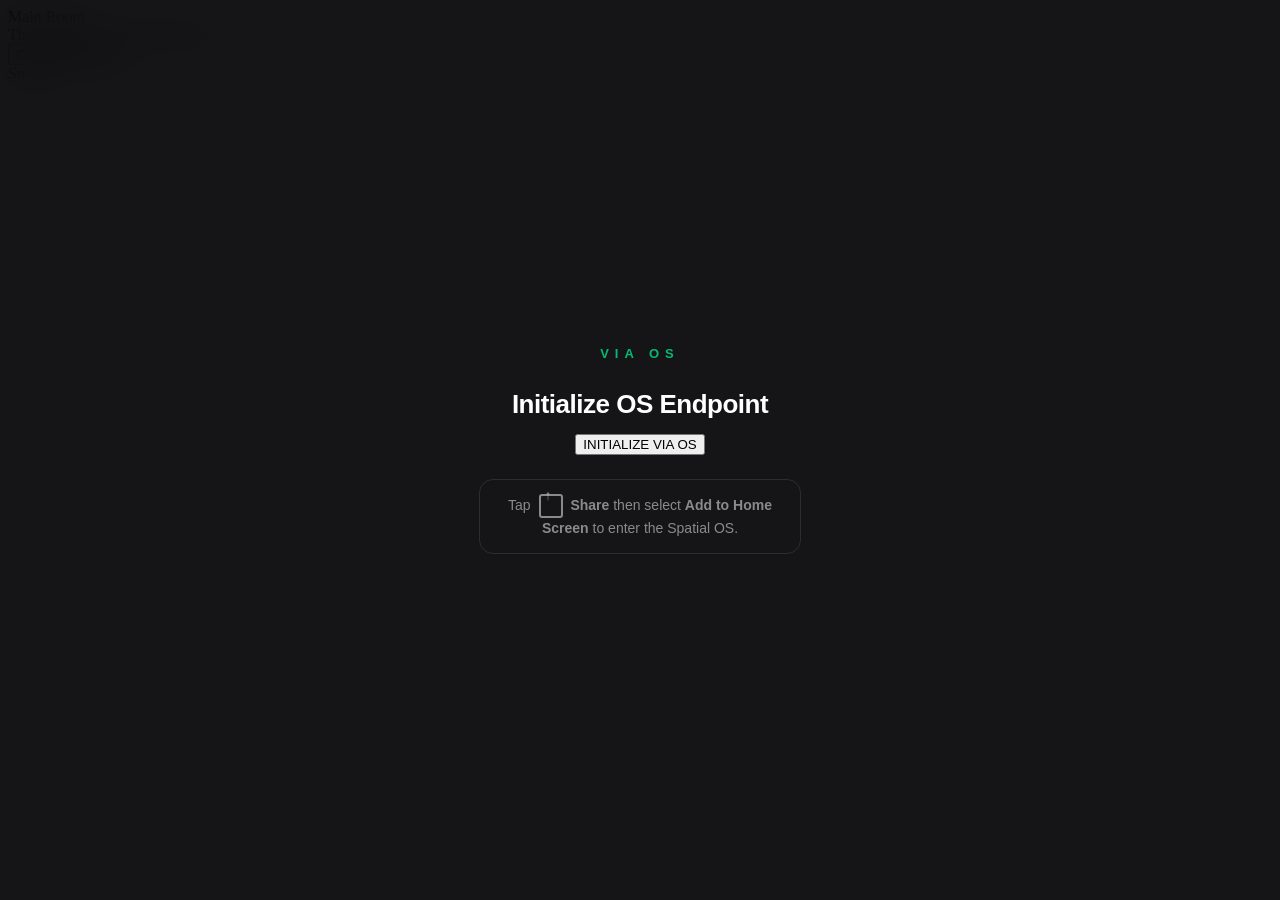
==== commit 71c4c7a5: "feat: auto-wire local portfolio projects into ViaOS (resolved conflicts)" ====
--- a/index.html
+++ b/index.html
@@ -1,203 +1,204 @@
 <!DOCTYPE html>
 <html lang="en">
+
 <head>
-<meta charset="UTF-8">
-<meta name="viewport" content="width=device-width, initial-scale=1.0">
-
-<title>Via-OS — LogicHub</title>
-
-<style>
-
-body{
-  margin:0;
-  font-family:system-ui;
-  background:#030508;
-  color:#d4dce8;
-  overflow:hidden;
-}
-
-/* desktop */
-
-#desktop{
-  position:absolute;
-  inset:0;
-}
-
-/* launcher */
-
-#launcher{
-  position:fixed;
-  bottom:20px;
-  left:50%;
-  transform:translateX(-50%);
-  display:flex;
-  gap:10px;
-  padding:10px 14px;
-  background:#080d1a;
-  border:1px solid #1e3060;
-  border-radius:14px;
-}
-
-.launcher-btn{
-  background:#0f172a;
-  border:1px solid #1e3060;
-  color:#d4dce8;
-  padding:8px 12px;
-  border-radius:8px;
-  cursor:pointer;
-}
-
-.launcher-btn:hover{
-  background:#111827;
-}
-
-/* window manager container */
-
-#window-manager{
-  position:absolute;
-  inset:0;
-  pointer-events:none;
-}
-
-.os-window{
-  position:absolute;
-  width:640px;
-  height:420px;
-  background:#0b0f18;
-  border:1px solid #1e2a40;
-  border-radius:8px;
-  pointer-events:auto;
-  box-shadow:0 10px 40px rgba(0,0,0,0.6);
-}
-
-.window-header{
-  background:#111827;
-  height:30px;
-  display:flex;
-  justify-content:space-between;
-  align-items:center;
-  padding:0 10px;
-  font-size:13px;
-  cursor:move;
-}
-
-.window-frame{
-  width:100%;
-  height:calc(100% - 30px);
-  border:none;
-}
-
-/* status bar */
-
-#status{
-  position:fixed;
-  top:0;
-  left:0;
-  right:0;
-  height:30px;
-  display:flex;
-  align-items:center;
-  justify-content:space-between;
-  padding:0 12px;
-  background:#05070c;
-  border-bottom:1px solid #152240;
-  font-size:12px;
-}
-
-#brand{
-  font-weight:700;
-}
-
-</style>
+  <meta charset="UTF-8">
+  <meta name="viewport"
+    content="width=device-width, initial-scale=1.0, maximum-scale=1.0, user-scalable=no, viewport-fit=cover">
+  <title>VIA Spatial OS</title>
+
+  <!-- PWA MANIFEST -->
+  <link rel="manifest" href="manifest.json">
+
+  <!-- iOS PWA -->
+  <meta name="apple-mobile-web-app-capable" content="yes">
+  <meta name="apple-mobile-web-app-status-bar-style" content="black-translucent">
+  <meta name="theme-color" content="#ff671f">
+  <link rel="apple-touch-icon" href="./icon-512.png">
+
+  <link rel="stylesheet" href="css/os-core.css">
+
+  <style>
+    /* ── Install Trap — inline to guarantee immediate render ── */
+    #install-trap {
+      position: fixed;
+      top: 0;
+      left: 0;
+      width: 100vw;
+      height: 100vh;
+      background: rgba(2, 2, 5, 0.92);
+      backdrop-filter: blur(20px);
+      -webkit-backdrop-filter: blur(20px);
+      z-index: 99999;
+      display: flex;
+      flex-direction: column;
+      align-items: center;
+      justify-content: center;
+      color: #fff;
+      font-family: -apple-system, BlinkMacSystemFont, "Segoe UI", Roboto, Helvetica, Arial, sans-serif;
+      text-align: center;
+      padding: 40px;
+      box-sizing: border-box;
+    }
+
+    #install-trap .trap-logo {
+      font-size: 13px;
+      font-weight: 700;
+      letter-spacing: 6px;
+      color: rgba(0, 255, 150, 0.7);
+      margin-bottom: 28px;
+      text-transform: uppercase;
+    }
+
+    #install-trap h1 {
+      font-size: 26px;
+      font-weight: 700;
+      margin: 0 0 14px;
+      letter-spacing: -0.5px;
+    }
+
+    #install-trap p {
+      font-size: 15px;
+      color: #a0a8b8;
+      line-height: 1.6;
+      max-width: 300px;
+      margin: 0;
+    }
+
+    #install-trap .ios-hint {
+      margin-top: 24px;
+      padding: 14px 20px;
+      border: 1px solid rgba(255, 255, 255, 0.1);
+      border-radius: 14px;
+      font-size: 14px;
+      color: rgba(255, 255, 255, 0.5);
+      max-width: 280px;
+      line-height: 1.5;
+    }
+
+    .icon-share {
+      display: inline-block;
+      width: 20px;
+      height: 20px;
+      border: 2px solid currentColor;
+      border-radius: 3px;
+      position: relative;
+      margin: 0 4px;
+      vertical-align: middle;
+    }
+
+    .icon-share::after {
+      content: '↑';
+      position: absolute;
+      top: -11px;
+      left: 4px;
+      font-size: 14px;
+      font-weight: bold;
+    }
+  </style>
 </head>
 
-<body>
-
-<div id="status">
-
-<div id="brand">
-ViaOS · LogicHub
-</div>
-
-<div id="time"></div>
-
-</div>
-
-
-<div id="desktop"></div>
-
-
-<div id="window-manager"></div>
-
-
-<div id="launcher">
-
-<button class="launcher-btn" onclick="openTool('decision-core','decision-matrix')">
-Decision Matrix
-</button>
-
-<button class="launcher-btn" onclick="openTool('creator-studio','promptalchemy')">
-PromptAlchemy
-</button>
-
-<button class="launcher-btn" onclick="openTool('analytics-bay','json-formatter')">
-JSON Formatter
-</button>
-
-<button class="launcher-btn" onclick="openTool('game-arena','vialogic')">
-ViaLogic
-</button>
-
-</div>
-
-
-<script src="./scripts/window-manager.js"></script>
-<script src="./scripts/spatial-engine.js"></script>
-
-
-<script>
-
-function openTool(zone,tool){
-  if(window.WM){
-    window.WM.openTool(zone,tool)
-  }
-}
-
-
-/* clock */
-
-function updateClock(){
-
-  const now=new Date()
-
-  const t=
-  now.getHours().toString().padStart(2,"0")+":"+
-  now.getMinutes().toString().padStart(2,"0")
-
-  document.getElementById("time").textContent=t
-}
-
-setInterval(updateClock,1000)
-updateClock()
-
-
-/* basic spatial example */
-
-if(window.SpatialEngine){
-
-  SpatialEngine.registerNode("login",{
-    type:"auth"
-  })
-
-  SpatialEngine.registerNode("db",{
-    type:"database"
-  })
-
-  SpatialEngine.connectNodes("login","db")
-
-}
-
-</script>
+<div id="os-diagnostics" class="debug-hud" style="display: none;"></div>
+
+  <!-- ══════════════════════════════════════════════════════
+       INSTALL TRAP — blocks non-installed browser sessions
+       ══════════════════════════════════════════════════════ -->
+  <div id="install-trap">
+    <div class="trap-logo">VIA OS</div>
+    <h1>Initialize OS Endpoint</h1>
+
+    <!-- PHASE 1: Android Native Install CTA (shown by install-manager.js) -->
+    <button id="btn-install-os" class="btn-glitch">INITIALIZE VIA OS</button>
+
+    <!-- iOS fallback instructions -->
+    <div class="ios-hint">
+      Tap <span class="icon-share"></span> <strong>Share</strong> then select
+      <strong>Add to Home Screen</strong> to enter the Spatial OS.
+    </div>
+  </div>
+
+  <script>
+    // Register Service Worker
+    if ('serviceWorker' in navigator) {
+      navigator.serviceWorker.register('./sw.js').then(() => {
+        console.log('[VIA OS] Service Worker Registered');
+      });
+    }
+
+    // Verify Standalone Execution — remove trap if already installed
+    (function checkStandalone() {
+      const isStandalone =
+        window.matchMedia('(display-mode: standalone)').matches ||
+        window.navigator.standalone ||
+        document.referrer.includes('android-app://');
+
+      const trap = document.getElementById('install-trap');
+      if (isStandalone && trap) {
+        trap.remove();
+      }
+
+      window.matchMedia('(display-mode: standalone)').addListener(() => {
+        if (window.matchMedia('(display-mode: standalone)').matches) {
+          const t = document.getElementById('install-trap');
+          if (t) t.remove();
+        }
+      });
+    })();
+  </script>
+
+  <!-- ══════════════════════════════════════════════════════
+       HUD — Room Name Panel (top center)
+       ══════════════════════════════════════════════════════ -->
+  <div id="hud-room-name-panel">
+    <div id="hud-room-name">Main Room</div>
+    <div id="hud-room-desc">The main nexus of all operations.</div>
+  </div>
+
+  <!-- ══════════════════════════════════════════════════════
+       HUD — Conclude Session (top right)
+       ══════════════════════════════════════════════════════ -->
+  <button id="btn-conclude-session" class="btn-glitch" title="Compile mission into PDF souvenir">Conclude
+    Mission</button>
+
+  <!-- ══════════════════════════════════════════════════════
+       SPATIAL MATRIX — 3D Canvas
+       Rooms are prodecurally generated via ProceduralRoomEngine
+       ══════════════════════════════════════════════════════ -->
+  <div id="window-manager" class="window-stack">
+    <!-- Split-screen glass panels injected dynamically -->
+  </div>
+
+  <!-- ══════════════════════════════════════════════════════
+       HUD — Holographic Minimap + Depth Label
+       ══════════════════════════════════════════════════════ -->
+  <div id="os-minimap" class="hud-glass"></div>
+  <div id="hud-depth-label">Surface</div>
+
+  <!-- ══════════════════════════════════════════════════════
+       Access Nodes injected via ProceduralRoomEngine
+       ══════════════════════════════════════════════════════ -->
+
+  <!-- ══════════════════════════════════════════════════════
+       PDF Render Zone — hidden until session compilation
+       ══════════════════════════════════════════════════════ -->
+  <div id="pdf-render-zone"></div>
+
+  <!-- ══════════════════════════════════════════════════════
+       GLYPH LAUNCHER NATIVE HOOKS
+       ══════════════════════════════════════════════════════ -->
+  <input type="file" id="native-file-picker" multiple style="display:none;" />
+
+  <!-- ══════════════════════════════════════════════════════
+       SCRIPTS
+       ══════════════════════════════════════════════════════ -->
+  <script src="scripts/ecosystem-data.js"></script>
+  <script src="scripts/window-manager.js"></script>
+  <script src="scripts/install-manager.js"></script>
+  <script src="scripts/pattern-tracer.js"></script>
+  <script src="scripts/registry-core.js"></script>
+  <script src="scripts/spatial-engine.js"></script>
+  <script src="scripts/session-compiler.js"></script>
 
 </body>
-</html>
+
+</html>
